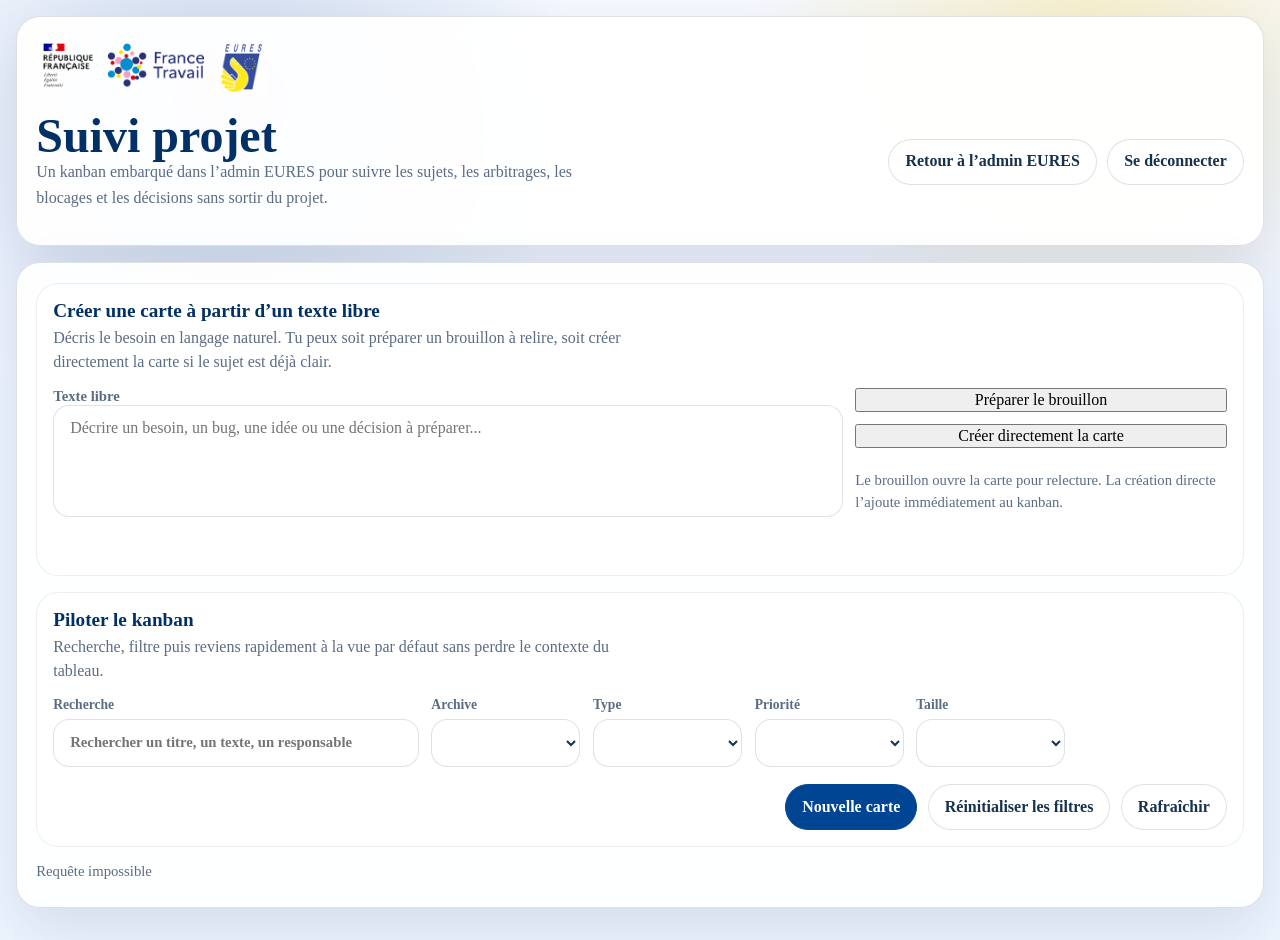
==== forms/eures-beta/admin-suivi.html @ cad90c51 "Simplify EURES tracking form fields" ====
<!doctype html>
<html lang="fr">
<head>
  <meta charset="utf-8">
  <meta name="viewport" content="width=device-width, initial-scale=1">
  <title>EURES beta - Suivi projet</title>
  <link rel="stylesheet" href="/forms/eures-beta/site.css">
  <style>
    .admin-shell {
      width: min(1380px, calc(100% - 2rem));
      margin: 0 auto;
      padding: 1rem 0 2rem;
    }

    .admin-card {
      border: 1px solid var(--line);
      background: var(--panel);
      backdrop-filter: blur(12px);
      box-shadow: var(--shadow);
      border-radius: 24px;
      padding: 1.2rem;
    }

    .page-head {
      display: grid;
      gap: 1rem;
      margin-bottom: 1rem;
    }

    .page-head-top {
      display: flex;
      flex-wrap: wrap;
      justify-content: space-between;
      gap: 1rem;
      align-items: center;
    }

    .page-head h1 {
      margin: 0;
      font-size: clamp(2rem, 4vw, 3rem);
      line-height: 0.95;
      color: var(--accent-strong);
    }

    .page-head p {
      margin: 0;
      max-width: 72ch;
      color: var(--muted);
      line-height: 1.6;
    }

    .admin-branding {
      display: block;
      width: clamp(160px, 18vw, 260px);
      height: auto;
    }

    .head-actions,
    .lang-switch,
    .toolbar-actions,
    .drawer-actions,
    .comment-form,
    .board-column-head {
      display: flex;
      flex-wrap: wrap;
      gap: 0.65rem;
      align-items: center;
    }

    .head-actions a,
    .lang-switch button,
    .toolbar button,
    .drawer-actions button,
    .comment-form button,
    .ai-actions button {
      min-height: 46px;
      border-radius: 999px;
      border: 1px solid var(--line);
      background: rgba(255, 255, 255, 0.86);
      color: var(--text);
      padding: 0.75rem 1rem;
      font: inherit;
      font-weight: 700;
      cursor: pointer;
      text-decoration: none;
      transition: transform 120ms ease, background 120ms ease, border-color 120ms ease;
    }

    .lang-switch button.is-active,
    .toolbar button.primary,
    .drawer-actions button.primary,
    .comment-form button.primary,
    .ai-actions button.primary {
      background: var(--accent);
      border-color: var(--accent);
      color: #fff;
    }

    .head-actions a:hover,
    .lang-switch button:hover,
    .toolbar button:hover,
    .drawer-actions button:hover,
    .comment-form button:hover,
    .ai-actions button:hover {
      transform: translateY(-1px);
    }

    .workspace-top {
      display: grid;
      gap: 1rem;
      margin-bottom: 1rem;
    }

    .composer-panel,
    .filters-panel {
      border: 1px solid rgba(0, 48, 102, 0.08);
      border-radius: 22px;
      background: rgba(255, 255, 255, 0.72);
      padding: 1rem;
    }

    .section-head {
      display: grid;
      gap: 0.25rem;
      margin-bottom: 0.9rem;
    }

    .section-head h2 {
      margin: 0;
      color: var(--accent-strong);
      font-size: 1.2rem;
    }

    .section-head p {
      margin: 0;
      color: var(--muted);
      line-height: 1.5;
      max-width: 72ch;
    }

    .toolbar {
      display: grid;
      gap: 0.9rem;
      align-items: start;
    }

    .toolbar-grid {
      display: grid;
      grid-template-columns: minmax(260px, 1.35fr) repeat(5, minmax(130px, 0.55fr));
      gap: 0.8rem;
      align-items: start;
    }

    .toolbar input,
    .toolbar select,
    .filter-field span,
    .composer textarea,
    .drawer form input,
    .drawer form select,
    .drawer form textarea,
    .comment-form textarea {
      width: 100%;
      min-height: 48px;
      border-radius: 16px;
      border: 1px solid var(--line);
      background: rgba(255, 255, 255, 0.92);
      color: var(--text);
      padding: 0.8rem 1rem;
      font: inherit;
    }

    .composer {
      display: grid;
      grid-template-columns: minmax(0, 1.7fr) minmax(280px, 0.8fr);
      gap: 0.8rem;
      align-items: start;
    }

    .composer textarea {
      min-height: 112px;
      overflow: hidden;
      resize: none;
    }

    .composer-actions {
      display: grid;
      gap: 0.75rem;
      align-content: start;
    }

    .composer-help {
      color: var(--muted);
      font-size: 0.92rem;
      line-height: 1.5;
      margin-top: 0.55rem;
    }

    .filter-field {
      display: grid;
      gap: 0.35rem;
    }

    .filter-field span {
      min-height: auto;
      padding: 0;
      border: 0;
      background: transparent;
      color: var(--muted);
      font-size: 0.85rem;
      font-weight: 700;
    }

    .toolbar-actions {
      justify-content: flex-end;
      align-self: end;
      padding-top: 0.15rem;
    }

    .toolbar-actions button {
      white-space: nowrap;
    }

    .filter-field.search-field {
      min-width: 0;
    }

    .status-line {
      min-height: 1.2rem;
      color: var(--muted);
      font-size: 0.92rem;
    }

    .board {
      display: grid;
      grid-template-columns: repeat(5, minmax(250px, 1fr));
      gap: 1rem;
      overflow-x: auto;
      padding-bottom: 0.4rem;
    }

    .board-column {
      min-width: 250px;
      border: 1px solid var(--line);
      border-radius: 24px;
      background: rgba(255, 255, 255, 0.78);
      padding: 0.9rem;
      display: grid;
      gap: 0.8rem;
      align-content: start;
      min-height: 420px;
    }

    .board-column.is-drop-target {
      border-color: rgba(0, 68, 148, 0.4);
      background: rgba(220, 233, 255, 0.78);
    }

    .board-column-title {
      margin: 0;
      font-size: 1rem;
      color: var(--accent-strong);
    }

    .board-column-count {
      min-width: 36px;
      border-radius: 999px;
      padding: 0.25rem 0.55rem;
      background: rgba(0, 48, 102, 0.08);
      color: var(--accent-strong);
      font-size: 0.84rem;
      font-weight: 700;
      text-align: center;
    }

    .board-cards {
      display: grid;
      gap: 0.8rem;
    }

    .card-item {
      border: 1px solid var(--line);
      border-radius: 22px;
      background: rgba(255, 255, 255, 0.96);
      padding: 0.85rem;
      box-shadow: 0 14px 28px rgba(23, 50, 77, 0.08);
      cursor: pointer;
      display: grid;
      gap: 0.55rem;
    }

    .card-item[draggable="true"] {
      cursor: grab;
    }

    .card-item.is-dragging {
      opacity: 0.5;
    }

    .card-item h3 {
      margin: 0;
      font-size: 0.98rem;
      line-height: 1.18;
      color: var(--accent-strong);
      display: -webkit-box;
      -webkit-line-clamp: 3;
      -webkit-box-orient: vertical;
      overflow: hidden;
    }

    .card-meta {
      margin: 0;
      color: var(--muted);
      font-size: 0.8rem;
      line-height: 1.35;
    }

    .card-tags,
    .detail-tags,
    .comment-meta,
    .ai-actions {
      display: flex;
      flex-wrap: wrap;
      gap: 0.45rem;
      align-items: center;
    }

    .pill {
      display: inline-flex;
      align-items: center;
      gap: 0.35rem;
      border-radius: 999px;
      padding: 0.26rem 0.58rem;
      border: 1px solid var(--line);
      background: rgba(255, 255, 255, 0.86);
      font-size: 0.72rem;
      font-weight: 700;
      line-height: 1.1;
    }

    .pill.archived {
      background: rgba(0, 48, 102, 0.08);
      color: var(--accent-strong);
    }

    .drawer-shell {
      position: fixed;
      inset: 0;
      background: rgba(10, 28, 45, 0.36);
      display: none;
      align-items: stretch;
      justify-content: flex-end;
      z-index: 20;
    }

    .drawer-shell.is-open {
      display: flex;
    }

    .drawer {
      width: min(720px, 100%);
      background: #f9fbff;
      height: 100%;
      overflow-y: auto;
      box-shadow: -24px 0 60px rgba(20, 37, 62, 0.2);
      padding: 1rem;
      display: grid;
      gap: 1rem;
    }

    .drawer-top {
      display: flex;
      justify-content: space-between;
      align-items: center;
      gap: 1rem;
    }

    .drawer-top h2 {
      margin: 0;
      font-size: 1.4rem;
      color: var(--accent-strong);
    }

    .drawer section {
      border: 1px solid var(--line);
      border-radius: 22px;
      background: rgba(255, 255, 255, 0.95);
      padding: 1rem;
      display: grid;
      gap: 0.8rem;
    }

    .form-grid {
      display: grid;
      grid-template-columns: repeat(2, minmax(0, 1fr));
      gap: 0.8rem;
    }

    .form-grid .full {
      grid-column: 1 / -1;
    }

    label {
      display: grid;
      gap: 0.45rem;
      color: var(--muted);
      font-size: 0.92rem;
      font-weight: 700;
    }

    textarea {
      resize: none;
      min-height: 56px;
      overflow: hidden;
    }

    .detail-list,
    .history-list,
    .comment-list {
      display: grid;
      gap: 0.7rem;
    }

    .detail-row {
      display: grid;
      grid-template-columns: 150px minmax(0, 1fr);
      gap: 0.8rem;
      align-items: start;
    }

    .detail-row dt {
      color: var(--muted);
      font-size: 0.88rem;
    }

    .detail-row dd {
      margin: 0;
      line-height: 1.5;
    }

    .comment-item,
    .history-item {
      border: 1px solid rgba(23, 50, 77, 0.08);
      border-radius: 18px;
      background: rgba(246, 250, 255, 0.84);
      padding: 0.85rem;
    }

    .comment-item p,
    .history-item p {
      margin: 0.25rem 0 0;
      line-height: 1.6;
    }

    #card-liens,
    #comment-body {
      min-height: 48px;
    }

    .comment-meta,
    .history-item small {
      color: var(--muted);
      font-size: 0.85rem;
    }

    .empty-state {
      border: 1px dashed var(--line);
      border-radius: 18px;
      padding: 1.2rem;
      text-align: center;
      color: var(--muted);
      background: rgba(255, 255, 255, 0.7);
    }

    .image-upload-stack {
      display: grid;
      gap: 0.7rem;
    }

    .image-upload-meta {
      color: var(--muted);
      font-size: 0.86rem;
      line-height: 1.45;
    }

    .image-gallery {
      display: grid;
      grid-template-columns: repeat(auto-fit, minmax(150px, 1fr));
      gap: 0.75rem;
    }

    .image-card {
      border: 1px solid var(--line);
      border-radius: 18px;
      background: rgba(255, 255, 255, 0.92);
      padding: 0.7rem;
      display: grid;
      gap: 0.55rem;
    }

    .image-card img {
      width: 100%;
      aspect-ratio: 4 / 3;
      object-fit: cover;
      border-radius: 12px;
      border: 1px solid rgba(23, 50, 77, 0.08);
      background: rgba(228, 236, 245, 0.7);
    }

    .image-card-meta {
      display: grid;
      gap: 0.18rem;
      color: var(--muted);
      font-size: 0.8rem;
    }

    .image-card strong,
    .image-card span {
      overflow-wrap: anywhere;
    }

    .image-card-actions {
      display: flex;
      justify-content: space-between;
      gap: 0.5rem;
      flex-wrap: wrap;
      align-items: center;
    }

    .image-card-actions button,
    .image-card-actions a {
      min-height: auto;
      border-radius: 999px;
      border: 1px solid var(--line);
      background: rgba(255, 255, 255, 0.86);
      color: var(--text);
      padding: 0.45rem 0.8rem;
      font: inherit;
      font-size: 0.82rem;
      font-weight: 700;
      text-decoration: none;
      cursor: pointer;
    }

    @media (max-width: 1080px) {
      .toolbar-grid {
        grid-template-columns: repeat(2, minmax(0, 1fr));
      }

      .composer {
        grid-template-columns: 1fr;
      }
    }

    @media (max-width: 820px) {
      .form-grid,
      .detail-row {
        grid-template-columns: 1fr;
      }

      .toolbar-grid {
        grid-template-columns: 1fr;
      }

      .toolbar-actions {
        justify-content: stretch;
      }

      .head-actions {
        width: 100%;
      }
    }
  </style>
</head>
<body data-form-id="eures-beta">
  <div class="admin-shell">
    <section class="admin-card page-head">
      <img class="admin-branding" src="/assets/eures-email-header.png" alt="République Française, France Travail et EURES">
      <div class="page-head-top">
        <div>
          <h1 id="page-title">Suivi projet</h1>
          <p id="page-lede">Un kanban embarqué dans l’admin EURES pour suivre les sujets, les arbitrages, les blocages et les décisions sans sortir du projet.</p>
        </div>
        <div class="head-actions">
          <a id="back-admin-link" href="/admin/eures-beta/">Retour à l’admin EURES</a>
          <a id="logout-link" href="/admin/eures-beta/logout">Se déconnecter</a>
        </div>
      </div>
      <div class="lang-switch" id="lang-switch"></div>
    </section>

    <section class="admin-card">
      <div class="workspace-top">
        <section class="composer-panel">
          <div class="section-head">
            <h2 id="quick-note-title">Créer une carte à partir d’un texte libre</h2>
            <p id="quick-note-help">Décris le besoin en langage naturel. Tu peux soit préparer un brouillon à relire, soit créer directement la carte si le sujet est déjà clair.</p>
          </div>
          <div class="composer">
            <div>
              <label for="quick-note" id="quick-note-label">Texte libre</label>
              <textarea id="quick-note" placeholder="Décrire un besoin, un bug, une idée ou une décision à préparer..."></textarea>
            </div>
            <div class="composer-actions">
              <button class="primary" id="quick-draft-btn" type="button">Préparer le brouillon</button>
              <button id="quick-create-btn" type="button">Créer directement la carte</button>
              <p class="composer-help" id="quick-note-subhelp">Le brouillon ouvre la carte pour relecture. La création directe l’ajoute immédiatement au kanban.</p>
              <div class="status-line" id="quick-status"></div>
            </div>
          </div>
        </section>

        <section class="filters-panel">
          <div class="section-head">
            <h2 id="filters-title">Piloter le kanban</h2>
            <p id="filters-help">Recherche, filtre puis reviens rapidement à la vue par défaut sans perdre le contexte du tableau.</p>
          </div>
          <div class="toolbar">
            <div class="toolbar-grid">
            <label class="filter-field search-field" for="filter-search">
              <span id="filter-search-label">Recherche</span>
              <input id="filter-search" type="search" placeholder="Rechercher un titre, un texte, un responsable">
            </label>
            <label class="filter-field" for="filter-archive">
              <span id="filter-archive-label">Archive</span>
              <select id="filter-archive"></select>
            </label>
            <label class="filter-field" for="filter-type">
              <span id="filter-type-label">Type</span>
              <select id="filter-type"></select>
            </label>
            <label class="filter-field" for="filter-priority">
              <span id="filter-priority-label">Priorité</span>
              <select id="filter-priority"></select>
            </label>
            <label class="filter-field" for="filter-size">
              <span id="filter-size-label">Taille</span>
              <select id="filter-size"></select>
            </label>
            </div>
            <div class="toolbar-actions">
              <button class="primary" id="new-card-btn" type="button">Nouvelle carte</button>
              <button id="reset-filters-btn" type="button">Réinitialiser les filtres</button>
              <button id="reload-btn" type="button">Rafraîchir</button>
            </div>
          </div>
        </section>
      </div>

      <div class="status-line" id="board-status">Chargement...</div>
      <section class="board" id="board"></section>
    </section>
  </div>

  <div class="drawer-shell" id="drawer-shell" aria-hidden="true">
    <aside class="drawer">
      <div class="drawer-top">
        <h2 id="drawer-title">Carte projet</h2>
        <button id="close-drawer-btn" type="button">Fermer</button>
      </div>

      <section>
        <div class="drawer-actions">
          <button class="primary" id="save-card-btn" type="button">Enregistrer</button>
          <button id="archive-card-btn" type="button">Archiver la carte</button>
          <button id="delete-card-btn" type="button">Supprimer</button>
        </div>
        <div class="status-line" id="drawer-status"></div>
      </section>

      <section>
        <form id="card-form">
          <div class="form-grid">
            <label class="full" id="label-card-titre">Sujet
              <input id="card-titre" name="titre" required>
            </label>
            <label id="label-card-priorite">Priorité
              <select id="card-priorite" name="priorite"></select>
            </label>
            <label id="label-card-langue">Langue source
              <select id="card-langue" name="langue_source"></select>
            </label>
            <label id="label-card-type">Type
              <select id="card-type" name="type"></select>
            </label>
            <label id="label-card-statut">Statut
              <select id="card-statut" name="statut"></select>
            </label>
            <label id="label-card-taille">Taille de dev
              <select id="card-taille" name="taille_dev"></select>
            </label>
            <label id="label-card-responsable">Responsable
              <input id="card-responsable" name="responsable">
            </label>
            <label id="label-card-source">Source
              <input id="card-source" name="source">
            </label>
            <label class="full" id="label-card-description">Problème ou besoin
              <textarea id="card-description" name="description"></textarea>
            </label>
            <label class="full" id="label-card-observe">Situation actuelle
              <textarea id="card-observe" name="observe"></textarea>
            </label>
            <label class="full" id="label-card-attendu">Idée de solution
              <textarea id="card-attendu" name="attendu"></textarea>
            </label>
            <label class="full" id="label-card-contexte">Contexte utile
              <textarea id="card-contexte" name="contexte"></textarea>
            </label>
            <label class="full" id="label-card-liens">Liens
              <textarea id="card-liens" name="liens" placeholder="Un lien par ligne"></textarea>
            </label>
            <label class="full" id="label-card-images">Images jointes
              <div class="image-upload-stack">
                <input id="card-images-input" name="images" type="file" accept="image/*" multiple>
                <div class="image-upload-meta" id="card-images-help">Ajoute une capture d’écran ou une image utile à la carte. Les images sont compressées avant enregistrement.</div>
                <div class="image-gallery" id="card-images-gallery"></div>
              </div>
            </label>
          </div>
        </form>
      </section>

      <section>
        <div class="ai-actions">
          <button class="primary" id="translate-en-btn" type="button">Traduire EN</button>
          <button id="translate-de-btn" type="button">Traduire DE</button>
        </div>
        <div class="status-line" id="translation-status"></div>
      </section>

      <section>
        <h3 id="detail-heading">Détail</h3>
        <dl class="detail-list" id="detail-list"></dl>
      </section>

      <section>
        <h3 id="comments-heading">Commentaires</h3>
        <div class="comment-form">
          <textarea id="comment-body" placeholder="Ajouter un commentaire interne..."></textarea>
          <button class="primary" id="comment-save-btn" type="button">Ajouter</button>
        </div>
        <div class="comment-list" id="comment-list"></div>
      </section>

      <section>
        <h3 id="history-heading">Historique</h3>
        <div class="history-list" id="history-list"></div>
      </section>
    </aside>
  </div>

  <script>
    const FORM_ID = document.body.dataset.formId || "eures-beta";
    const state = {
      metadata: null,
      cards: [],
      lang: localStorage.getItem("eures-tracking-lang") || "fr",
      currentCard: null,
      draggingRecordId: null,
    };

    const uiText = {
      fr: {
        pageTitle: "Suivi projet",
        lede: "Un kanban embarqué dans l’admin EURES pour suivre les sujets, les arbitrages, les blocages et les décisions sans sortir du projet.",
        quickLabel: "Créer une carte à partir d’un texte libre",
        quickFieldLabel: "Texte libre",
        quickHelp: "Décris le besoin en langage naturel. Tu peux soit préparer un brouillon à relire, soit créer directement la carte si le sujet est déjà clair.",
        quickSubhelp: "Le brouillon ouvre la carte pour relecture. La création directe l’ajoute immédiatement au kanban.",
        browserTitle: "EURES beta - Suivi projet",
        backAdmin: "Retour à l’admin EURES",
        logout: "Se déconnecter",
        quickPlaceholder: "Décrire un besoin, un bug, une idée ou une décision à préparer...",
        quickDraft: "Préparer le brouillon",
        quickCreate: "Créer directement la carte",
        searchPlaceholder: "Rechercher un titre, un texte, un responsable",
        newCard: "Nouvelle carte",
        reload: "Rafraîchir",
        resetFilters: "Réinitialiser les filtres",
        filtersTitle: "Piloter le kanban",
        filtersHelp: "Recherche, filtre puis reviens rapidement à la vue par défaut sans perdre le contexte du tableau.",
        filterSearch: "Recherche",
        filterArchive: "Archive",
        filterType: "Type",
        filterPriority: "Priorité",
        filterSize: "Taille",
        drawerTitle: "Carte projet",
        close: "Fermer",
        save: "Enregistrer",
        archive: "Archiver la carte",
        restore: "Restaurer la carte",
        delete: "Supprimer",
        fieldTitle: "Sujet",
        fieldLanguage: "Langue source",
        fieldType: "Type",
        fieldStatus: "Statut",
        fieldPriority: "Priorité",
        fieldSize: "Taille de dev",
        fieldOwner: "Responsable",
        fieldSource: "Source",
        fieldDescription: "Problème ou besoin",
        fieldExpected: "Idée de solution",
        fieldObserved: "Situation actuelle",
        fieldContext: "Contexte utile",
        fieldLinks: "Liens",
        fieldLinksPlaceholder: "Un lien par ligne",
        fieldImages: "Images jointes",
        fieldImagesHelp: "Ajoute une capture d’écran ou une image utile à la carte. Les images sont compressées avant enregistrement.",
        imageEmpty: "Aucune image jointe.",
        imageRemove: "Retirer",
        imageOpen: "Ouvrir",
        imageProcessing: "Préparation de l’image...",
        imageCount: (count) => `${count} image(s) jointe(s).`,
        translateEn: "Traduire en EN",
        translateDe: "Traduire en DE",
        detailHeading: "Détail",
        commentsHeading: "Commentaires",
        commentPlaceholder: "Ajouter un commentaire interne...",
        commentAdd: "Ajouter",
        historyHeading: "Historique",
        boardLoaded: (count) => `${count} carte(s) chargée(s).`,
        noCards: "Aucune carte dans cette colonne.",
        commentsEmpty: "Aucun commentaire pour l’instant.",
        historyEmpty: "Aucun historique pour l’instant.",
        all: "Tous",
        activeOnly: "Actives",
        archivedOnly: "Archivées",
        untitled: "Sans titre",
        noOwner: "Responsable non défini",
        archivedBadge: "Archivée",
        detailId: "ID",
        detailStatus: "Statut",
        detailPriority: "Priorité",
        detailSize: "Taille",
        detailType: "Type",
        detailArchiveState: "Archivage",
        detailArchivedAt: "Archivée le",
        detailArchivedBy: "Archivée par",
        detailCreated: "Créée",
        detailUpdated: "Mise à jour",
        statusLoading: "Chargement du suivi projet...",
        statusSaved: "Carte enregistrée.",
        statusCommentNeedsSave: "Enregistre d’abord la carte avant d’ajouter un commentaire.",
        statusCommentAdded: "Commentaire ajouté.",
        statusArchiveNeedsSave: "Enregistre d’abord la carte avant de l’archiver.",
        statusArchiveConfirm: "Archiver cette carte et la sortir du flux actif ?",
        statusRestoreConfirm: "Restaurer cette carte dans le flux actif ?",
        statusArchived: "Carte archivée.",
        statusRestored: "Carte restaurée.",
        statusDeleteConfirm: "Supprimer définitivement cette carte ?",
        statusNeedFreeText: "Ajoute d’abord un texte libre.",
        statusCreating: "Création en cours...",
        statusStructuring: "Structuration en cours...",
        statusCreated: "Carte créée.",
        statusDraftReady: "Brouillon prêt.",
        statusTranslating: "Traduction en cours...",
        statusTranslationApplied: "Traduction appliquée au formulaire courant.",
        statusLoadError: "Chargement impossible",
        statusRequestError: "Requête impossible",
        fallbackHistoryEvent: "Mise à jour",
        fallbackActor: "admin",
      },
      en: {
        pageTitle: "Project tracking",
        lede: "A native kanban inside the EURES admin to track topics, decisions, blockers and delivery work without leaving the project.",
        quickLabel: "Create a card from free text",
        quickFieldLabel: "Free text",
        quickHelp: "Describe the need in plain language. You can either prepare a draft to review or create the card directly if the topic is already clear.",
        quickSubhelp: "Draft mode opens the card for review. Direct creation adds it immediately to the kanban.",
        browserTitle: "EURES beta - Project tracking",
        backAdmin: "Back to EURES admin",
        logout: "Log out",
        quickPlaceholder: "Describe a need, a bug, an idea or a decision to prepare...",
        quickDraft: "Prepare draft",
        quickCreate: "Create card directly",
        searchPlaceholder: "Search a title, a text or an owner",
        newCard: "New card",
        reload: "Refresh",
        resetFilters: "Reset filters",
        filtersTitle: "Control the kanban",
        filtersHelp: "Search, filter, then return quickly to the default view without losing the board context.",
        filterSearch: "Search",
        filterArchive: "Archive",
        filterType: "Type",
        filterPriority: "Priority",
        filterSize: "Size",
        drawerTitle: "Project card",
        close: "Close",
        save: "Save",
        archive: "Archive card",
        restore: "Restore card",
        delete: "Delete",
        fieldTitle: "Topic",
        fieldLanguage: "Source language",
        fieldType: "Type",
        fieldStatus: "Status",
        fieldPriority: "Priority",
        fieldSize: "Dev size",
        fieldOwner: "Owner",
        fieldSource: "Source",
        fieldDescription: "Problem or need",
        fieldExpected: "Solution idea",
        fieldObserved: "Current situation",
        fieldContext: "Useful context",
        fieldLinks: "Links",
        fieldLinksPlaceholder: "One link per line",
        fieldImages: "Attached images",
        fieldImagesHelp: "Add a screenshot or any useful image to the card. Images are compressed before saving.",
        imageEmpty: "No attached images.",
        imageRemove: "Remove",
        imageOpen: "Open",
        imageProcessing: "Preparing image...",
        imageCount: (count) => `${count} attached image(s).`,
        translateEn: "Translate to EN",
        translateDe: "Translate to DE",
        detailHeading: "Details",
        commentsHeading: "Comments",
        commentPlaceholder: "Add an internal comment...",
        commentAdd: "Add",
        historyHeading: "History",
        boardLoaded: (count) => `${count} card(s) loaded.`,
        noCards: "No cards in this column.",
        commentsEmpty: "No comments yet.",
        historyEmpty: "No history yet.",
        all: "All",
        activeOnly: "Active",
        archivedOnly: "Archived",
        untitled: "Untitled",
        noOwner: "No owner",
        archivedBadge: "Archived",
        detailId: "ID",
        detailStatus: "Status",
        detailPriority: "Priority",
        detailSize: "Size",
        detailType: "Type",
        detailArchiveState: "Archive state",
        detailArchivedAt: "Archived at",
        detailArchivedBy: "Archived by",
        detailCreated: "Created",
        detailUpdated: "Updated",
        statusLoading: "Loading project tracking...",
        statusSaved: "Card saved.",
        statusCommentNeedsSave: "Save the card before adding a comment.",
        statusCommentAdded: "Comment added.",
        statusArchiveNeedsSave: "Save the card before archiving it.",
        statusArchiveConfirm: "Archive this card and remove it from the active flow?",
        statusRestoreConfirm: "Restore this card to the active flow?",
        statusArchived: "Card archived.",
        statusRestored: "Card restored.",
        statusDeleteConfirm: "Delete this card permanently?",
        statusNeedFreeText: "Add some free text first.",
        statusCreating: "Creating card...",
        statusStructuring: "Structuring draft...",
        statusCreated: "Card created.",
        statusDraftReady: "Draft ready.",
        statusTranslating: "Translating...",
        statusTranslationApplied: "Translation applied to the current form.",
        statusLoadError: "Unable to load",
        statusRequestError: "Request failed",
        fallbackHistoryEvent: "Update",
        fallbackActor: "admin",
      },
      de: {
        pageTitle: "Projektverfolgung",
        lede: "Ein natives Kanban im EURES-Admin, um Themen, Entscheidungen, Blocker und Umsetzungen direkt im Projekt zu verfolgen.",
        quickLabel: "Karte aus Freitext erstellen",
        quickFieldLabel: "Freitext",
        quickHelp: "Beschreiben Sie den Bedarf in klarer Sprache. Sie konnen entweder einen Entwurf zur Prufung vorbereiten oder die Karte direkt erstellen, wenn das Thema bereits klar ist.",
        quickSubhelp: "Der Entwurf offnet die Karte zur Durchsicht. Die direkte Erstellung fugt sie sofort dem Kanban hinzu.",
        browserTitle: "EURES beta - Projektverfolgung",
        backAdmin: "Zuruck zum EURES-Admin",
        logout: "Abmelden",
        quickPlaceholder: "Beschreiben Sie einen Bedarf, einen Fehler, eine Idee oder eine Entscheidung, die vorbereitet werden soll...",
        quickDraft: "Entwurf vorbereiten",
        quickCreate: "Karte direkt erstellen",
        searchPlaceholder: "Titel, Text oder verantwortliche Person suchen",
        newCard: "Neue Karte",
        reload: "Aktualisieren",
        resetFilters: "Filter zurucksetzen",
        filtersTitle: "Kanban steuern",
        filtersHelp: "Suchen, filtern und schnell zur Standardansicht zuruckkehren, ohne den Kontext des Boards zu verlieren.",
        filterSearch: "Suche",
        filterArchive: "Archiv",
        filterType: "Typ",
        filterPriority: "Prioritat",
        filterSize: "Umfang",
        drawerTitle: "Projektkarte",
        close: "Schliessen",
        save: "Speichern",
        archive: "Karte archivieren",
        restore: "Karte wiederherstellen",
        delete: "Loschen",
        fieldTitle: "Thema",
        fieldLanguage: "Ausgangssprache",
        fieldType: "Typ",
        fieldStatus: "Status",
        fieldPriority: "Prioritat",
        fieldSize: "Entwicklungsumfang",
        fieldOwner: "Verantwortlich",
        fieldSource: "Quelle",
        fieldDescription: "Problem oder Bedarf",
        fieldExpected: "Losungsidee",
        fieldObserved: "Aktuelle Situation",
        fieldContext: "Nutzlicher Kontext",
        fieldLinks: "Links",
        fieldLinksPlaceholder: "Ein Link pro Zeile",
        fieldImages: "Bilder",
        fieldImagesHelp: "Fugen Sie einen Screenshot oder ein anderes nutzliches Bild zur Karte hinzu. Die Bilder werden vor dem Speichern komprimiert.",
        imageEmpty: "Keine Bilder angehangt.",
        imageRemove: "Entfernen",
        imageOpen: "Offnen",
        imageProcessing: "Bild wird vorbereitet...",
        imageCount: (count) => `${count} Bild(er) angehangt.`,
        translateEn: "Nach EN ubersetzen",
        translateDe: "Nach DE ubersetzen",
        detailHeading: "Details",
        commentsHeading: "Kommentare",
        commentPlaceholder: "Internen Kommentar hinzufugen...",
        commentAdd: "Hinzufugen",
        historyHeading: "Verlauf",
        boardLoaded: (count) => `${count} Karte(n) geladen.`,
        noCards: "Keine Karten in dieser Spalte.",
        commentsEmpty: "Noch keine Kommentare.",
        historyEmpty: "Noch kein Verlauf.",
        all: "Alle",
        activeOnly: "Aktive",
        archivedOnly: "Archivierte",
        untitled: "Ohne Titel",
        noOwner: "Keine verantwortliche Person",
        archivedBadge: "Archiviert",
        detailId: "ID",
        detailStatus: "Status",
        detailPriority: "Prioritat",
        detailSize: "Umfang",
        detailType: "Typ",
        detailArchiveState: "Archivstatus",
        detailArchivedAt: "Archiviert am",
        detailArchivedBy: "Archiviert von",
        detailCreated: "Erstellt",
        detailUpdated: "Aktualisiert",
        statusLoading: "Projektverfolgung wird geladen...",
        statusSaved: "Karte gespeichert.",
        statusCommentNeedsSave: "Speichern Sie die Karte zuerst, bevor Sie einen Kommentar hinzufugen.",
        statusCommentAdded: "Kommentar hinzugefugt.",
        statusArchiveNeedsSave: "Speichern Sie die Karte zuerst, bevor Sie sie archivieren.",
        statusArchiveConfirm: "Diese Karte archivieren und aus dem aktiven Ablauf nehmen?",
        statusRestoreConfirm: "Diese Karte wieder in den aktiven Ablauf aufnehmen?",
        statusArchived: "Karte archiviert.",
        statusRestored: "Karte wiederhergestellt.",
        statusDeleteConfirm: "Diese Karte endgultig loschen?",
        statusNeedFreeText: "Fugen Sie zuerst einen Freitext hinzu.",
        statusCreating: "Karte wird erstellt...",
        statusStructuring: "Entwurf wird strukturiert...",
        statusCreated: "Karte erstellt.",
        statusDraftReady: "Entwurf bereit.",
        statusTranslating: "Ubersetzung lauft...",
        statusTranslationApplied: "Ubersetzung auf das aktuelle Formular angewendet.",
        statusLoadError: "Laden nicht moglich",
        statusRequestError: "Anfrage fehlgeschlagen",
        fallbackHistoryEvent: "Aktualisierung",
        fallbackActor: "admin",
      }
    };

    const esc = (value) => String(value ?? "").replace(/[&<>"]/g, (char) => ({
      "&": "&amp;",
      "<": "&lt;",
      ">": "&gt;",
      "\"": "&quot;"
    }[char]));

    function apiUrl(path) {
      return `/api/forms/${FORM_ID}${path}`;
    }

    function t(key) {
      const copy = uiText[state.lang] || uiText.fr;
      return copy[key] ?? uiText.fr[key] ?? key;
    }

    function currentLabels() {
      return state.metadata?.labels?.[state.lang] || state.metadata?.labels?.fr || {};
    }

    function setStatus(id, text) {
      document.getElementById(id).textContent = text || "";
    }

    function autoResizeTextarea(textarea) {
      if (!textarea) return;
      textarea.style.height = "auto";
      textarea.style.height = `${Math.max(textarea.scrollHeight, 56)}px`;
    }

    function bindAutoResize(scope = document) {
      for (const textarea of scope.querySelectorAll("textarea")) {
        autoResizeTextarea(textarea);
        if (!textarea.dataset.autoResizeBound) {
          textarea.addEventListener("input", () => autoResizeTextarea(textarea));
          textarea.dataset.autoResizeBound = "true";
        }
      }
    }

    function normalizeText(value) {
      return String(value || "").toLowerCase().normalize("NFD").replace(/[\u0300-\u036f]/g, "");
    }

    function formatBytes(value) {
      const size = Number(value || 0);
      if (!size) return "";
      if (size < 1024) return `${size} B`;
      if (size < 1024 * 1024) return `${(size / 1024).toFixed(1)} KB`;
      return `${(size / (1024 * 1024)).toFixed(1)} MB`;
    }

    function defaultCard() {
      return {
        titre: "",
        langue_source: "fr",
        type: "evolution",
        description: "",
        attendu: "",
        observe: "",
        contexte: "",
        statut: "a_qualifier",
        priorite: "moyenne",
        taille_dev: "chat",
        responsable: "",
        source: "admin_ui",
        archived: false,
        archived_at: "",
        archived_by: "",
        images: [],
        liens: [],
        commentaires: [],
        historique: []
      };
    }

    async function fetchJson(url, options = {}) {
      const response = await fetch(url, { credentials: "same-origin", ...options });
      const payload = await response.json().catch(() => ({}));
      if (!response.ok) {
        throw new Error(payload.error || t("statusRequestError"));
      }
      return payload;
    }

    function populateSelect(selectId, values, labelMap, includeAll = false) {
      const select = document.getElementById(selectId);
      const options = [];
      if (includeAll) options.push(`<option value="">${esc(t("all"))}</option>`);
      for (const value of values) {
        options.push(`<option value="${esc(value)}">${esc(labelMap?.[value] || value)}</option>`);
      }
      select.innerHTML = options.join("");
    }

    function renderLanguageSwitch() {
      const wrapper = document.getElementById("lang-switch");
      wrapper.innerHTML = ["fr", "en", "de"].map((lang) => `
        <button type="button" class="${lang === state.lang ? "is-active" : ""}" data-lang="${lang}">${lang.toUpperCase()}</button>
      `).join("");
      wrapper.querySelectorAll("[data-lang]").forEach((button) => {
        button.addEventListener("click", () => {
          state.lang = button.dataset.lang;
          localStorage.setItem("eures-tracking-lang", state.lang);
          renderStaticText();
          renderBoard();
          renderDrawer();
          renderFilters();
          renderLanguageSwitch();
        });
      });
    }

    function renderStaticText() {
      document.documentElement.lang = state.lang;
      document.title = t("browserTitle");
      document.getElementById("page-title").textContent = t("pageTitle");
      document.getElementById("page-lede").textContent = t("lede");
      document.getElementById("back-admin-link").textContent = t("backAdmin");
      document.getElementById("logout-link").textContent = t("logout");
      document.getElementById("quick-note-title").textContent = t("quickLabel");
      document.getElementById("quick-note-help").textContent = t("quickHelp");
      document.getElementById("quick-note-label").textContent = t("quickFieldLabel");
      document.getElementById("quick-note").placeholder = t("quickPlaceholder");
      document.getElementById("quick-note-subhelp").textContent = t("quickSubhelp");
      document.getElementById("quick-draft-btn").textContent = t("quickDraft");
      document.getElementById("quick-create-btn").textContent = t("quickCreate");
      document.getElementById("filters-title").textContent = t("filtersTitle");
      document.getElementById("filters-help").textContent = t("filtersHelp");
      document.getElementById("filter-search-label").textContent = t("filterSearch");
      document.getElementById("filter-archive-label").textContent = t("filterArchive");
      document.getElementById("filter-type-label").textContent = t("filterType");
      document.getElementById("filter-priority-label").textContent = t("filterPriority");
      document.getElementById("filter-size-label").textContent = t("filterSize");
      document.getElementById("filter-search").placeholder = t("searchPlaceholder");
      document.getElementById("new-card-btn").textContent = t("newCard");
      document.getElementById("reset-filters-btn").textContent = t("resetFilters");
      document.getElementById("reload-btn").textContent = t("reload");
      document.getElementById("close-drawer-btn").textContent = t("close");
      document.getElementById("save-card-btn").textContent = t("save");
      document.getElementById("archive-card-btn").textContent = state.currentCard?.archived ? t("restore") : t("archive");
      document.getElementById("delete-card-btn").textContent = t("delete");
      document.getElementById("label-card-titre").childNodes[0].textContent = t("fieldTitle");
      document.getElementById("label-card-langue").childNodes[0].textContent = t("fieldLanguage");
      document.getElementById("label-card-type").childNodes[0].textContent = t("fieldType");
      document.getElementById("label-card-statut").childNodes[0].textContent = t("fieldStatus");
      document.getElementById("label-card-priorite").childNodes[0].textContent = t("fieldPriority");
      document.getElementById("label-card-taille").childNodes[0].textContent = t("fieldSize");
      document.getElementById("label-card-responsable").childNodes[0].textContent = t("fieldOwner");
      document.getElementById("label-card-source").childNodes[0].textContent = t("fieldSource");
      document.getElementById("label-card-description").childNodes[0].textContent = t("fieldDescription");
      document.getElementById("label-card-attendu").childNodes[0].textContent = t("fieldExpected");
      document.getElementById("label-card-observe").childNodes[0].textContent = t("fieldObserved");
      document.getElementById("label-card-contexte").childNodes[0].textContent = t("fieldContext");
      document.getElementById("label-card-liens").childNodes[0].textContent = t("fieldLinks");
      document.getElementById("card-liens").placeholder = t("fieldLinksPlaceholder");
      document.getElementById("label-card-images").childNodes[0].textContent = t("fieldImages");
      document.getElementById("card-images-help").textContent = t("fieldImagesHelp");
      document.getElementById("translate-en-btn").textContent = t("translateEn");
      document.getElementById("translate-de-btn").textContent = t("translateDe");
      document.getElementById("detail-heading").textContent = t("detailHeading");
      document.getElementById("comments-heading").textContent = t("commentsHeading");
      document.getElementById("comment-body").placeholder = t("commentPlaceholder");
      document.getElementById("comment-save-btn").textContent = t("commentAdd");
      document.getElementById("history-heading").textContent = t("historyHeading");
    }

    function renderFilters() {
      const labels = currentLabels();
      const currentArchive = document.getElementById("filter-archive").value || "active";
      const currentType = document.getElementById("filter-type").value;
      const currentPriority = document.getElementById("filter-priority").value;
      const currentSize = document.getElementById("filter-size").value;
      const archive = document.getElementById("filter-archive");
      archive.innerHTML = `
        <option value="active">${esc(t("activeOnly"))}</option>
        <option value="archived">${esc(t("archivedOnly"))}</option>
        <option value="all">${esc(t("all"))}</option>
      `;
      populateSelect("filter-type", state.metadata.types, labels.types, true);
      populateSelect("filter-priority", state.metadata.priorities, labels.priorities, true);
      populateSelect("filter-size", state.metadata.sizes, labels.sizes, true);
      archive.value = currentArchive;
      document.getElementById("filter-type").value = currentType;
      document.getElementById("filter-priority").value = currentPriority;
      document.getElementById("filter-size").value = currentSize;

      populateSelect("card-langue", state.metadata.languages, { fr: "FR", en: "EN", de: "DE" });
      populateSelect("card-type", state.metadata.types, labels.types);
      populateSelect("card-statut", state.metadata.statuses, labels.statuses);
      populateSelect("card-priorite", state.metadata.priorities, labels.priorities);
      populateSelect("card-taille", state.metadata.sizes, labels.sizes);
    }

    function filteredCards() {
      const search = normalizeText(document.getElementById("filter-search").value.trim());
      const archive = document.getElementById("filter-archive").value || "active";
      const type = document.getElementById("filter-type").value;
      const priority = document.getElementById("filter-priority").value;
      const size = document.getElementById("filter-size").value;

      return state.cards.filter((card) => {
        if (archive === "active" && card.archived) return false;
        if (archive === "archived" && !card.archived) return false;
        if (type && card.type !== type) return false;
        if (priority && card.priorite !== priority) return false;
        if (size && card.taille_dev !== size) return false;
        if (!search) return true;
        const haystack = normalizeText([
          card.titre,
          card.description,
          card.observe,
          card.attendu,
          card.contexte,
          card.responsable
        ].join(" "));
        return haystack.includes(search);
      });
    }

    function renderBoard() {
      const board = document.getElementById("board");
      const labels = currentLabels();
      const cards = filteredCards();
      board.innerHTML = state.metadata.statuses.map((status) => {
        const inColumn = cards.filter((card) => card.statut === status);
        return `
          <section class="board-column" data-status="${esc(status)}">
            <div class="board-column-head">
              <h2 class="board-column-title">${esc(labels.statuses?.[status] || status)}</h2>
              <span class="board-column-count">${inColumn.length}</span>
            </div>
            <div class="board-cards">
              ${inColumn.length ? inColumn.map(renderCardHtml).join("") : `<div class="empty-state">${esc((uiText[state.lang] || uiText.fr).noCards)}</div>`}
            </div>
          </section>
        `;
      }).join("");

      for (const cardEl of board.querySelectorAll(".card-item")) {
        cardEl.addEventListener("click", () => openCard(Number(cardEl.dataset.recordId)));
        cardEl.addEventListener("dragstart", (event) => {
          if (cardEl.getAttribute("draggable") !== "true") {
            event.preventDefault();
            return;
          }
          state.draggingRecordId = Number(cardEl.dataset.recordId);
          cardEl.classList.add("is-dragging");
          event.dataTransfer.effectAllowed = "move";
          event.dataTransfer.setData("text/plain", String(state.draggingRecordId));
        });
        cardEl.addEventListener("dragend", () => {
          state.draggingRecordId = null;
          cardEl.classList.remove("is-dragging");
          board.querySelectorAll(".board-column").forEach((col) => col.classList.remove("is-drop-target"));
        });
      }

      for (const column of board.querySelectorAll(".board-column")) {
        column.addEventListener("dragover", (event) => {
          event.preventDefault();
          column.classList.add("is-drop-target");
        });
        column.addEventListener("dragleave", () => column.classList.remove("is-drop-target"));
        column.addEventListener("drop", async (event) => {
          event.preventDefault();
          column.classList.remove("is-drop-target");
          const recordId = Number(event.dataTransfer.getData("text/plain") || state.draggingRecordId || 0);
          if (!recordId) return;
          const card = state.cards.find((item) => Number(item.record_id) === recordId);
          if (!card) return;
          if (card.archived) return;
          const nextStatus = column.dataset.status;
          if (card.statut === nextStatus) return;
          await saveCard({ ...card, statut: nextStatus }, recordId, true);
        });
      }
    }

    function renderCardHtml(card) {
      const labels = currentLabels();
      return `
        <article class="card-item" data-record-id="${Number(card.record_id)}" draggable="${card.archived ? "false" : "true"}">
          <h3>${esc(card.titre || t("untitled"))}</h3>
          <div class="card-tags">
            <span class="pill">${esc(labels.priorities?.[card.priorite] || card.priorite)}</span>
            <span class="pill">${esc(labels.sizes?.[card.taille_dev] || card.taille_dev)}</span>
            <span class="pill">${esc(labels.types?.[card.type] || card.type)}</span>
            ${Array.isArray(card.images) && card.images.length ? `<span class="pill">Img ${card.images.length}</span>` : ""}
            ${card.archived ? `<span class="pill archived">${esc(t("archivedBadge"))}</span>` : ""}
          </div>
          <div class="card-meta">${esc(card.responsable || t("noOwner"))} · ${esc((card.updated_at || "").replace("T", " ").slice(0, 16))}</div>
        </article>
      `;
    }

    function renderDrawer() {
      const shell = document.getElementById("drawer-shell");
      if (!state.currentCard) {
        shell.classList.remove("is-open");
        shell.setAttribute("aria-hidden", "true");
        return;
      }
      shell.classList.add("is-open");
      shell.setAttribute("aria-hidden", "false");
      const card = state.currentCard;
      const labels = currentLabels();
      document.getElementById("drawer-title").textContent = card.titre || t("drawerTitle");
      document.getElementById("card-titre").value = card.titre || "";
      document.getElementById("card-langue").value = card.langue_source || "fr";
      document.getElementById("card-type").value = card.type || "evolution";
      document.getElementById("card-statut").value = card.statut || "a_qualifier";
      document.getElementById("card-priorite").value = card.priorite || "moyenne";
      document.getElementById("card-taille").value = card.taille_dev || "chat";
      document.getElementById("card-responsable").value = card.responsable || "";
      document.getElementById("card-source").value = card.source || "";
      document.getElementById("card-description").value = card.description || "";
      document.getElementById("card-attendu").value = card.attendu || "";
      document.getElementById("card-observe").value = card.observe || "";
      document.getElementById("card-contexte").value = card.contexte || "";
      document.getElementById("card-liens").value = (card.liens || []).join("\n");
      document.getElementById("archive-card-btn").textContent = card.archived ? t("restore") : t("archive");
      document.getElementById("card-images-input").value = "";
      renderImageGallery();
      bindAutoResize(document.getElementById("card-form"));
      autoResizeTextarea(document.getElementById("comment-body"));

      document.getElementById("detail-list").innerHTML = `
        <div class="detail-row"><dt>${esc(t("detailId"))}</dt><dd>${esc(card.card_id || "")}</dd></div>
        <div class="detail-row"><dt>${esc(t("detailStatus"))}</dt><dd>${esc(labels.statuses?.[card.statut] || card.statut)}</dd></div>
        <div class="detail-row"><dt>${esc(t("detailPriority"))}</dt><dd>${esc(labels.priorities?.[card.priorite] || card.priorite)}</dd></div>
        <div class="detail-row"><dt>${esc(t("detailSize"))}</dt><dd>${esc(labels.sizes?.[card.taille_dev] || card.taille_dev)}</dd></div>
        <div class="detail-row"><dt>${esc(t("detailType"))}</dt><dd>${esc(labels.types?.[card.type] || card.type)}</dd></div>
        <div class="detail-row"><dt>${esc(t("detailArchiveState"))}</dt><dd>${esc(card.archived ? t("archivedBadge") : t("activeOnly"))}</dd></div>
        <div class="detail-row"><dt>${esc(t("detailArchivedAt"))}</dt><dd>${esc(card.archived_at || "")}</dd></div>
        <div class="detail-row"><dt>${esc(t("detailArchivedBy"))}</dt><dd>${esc(card.archived_by || "")}</dd></div>
        <div class="detail-row"><dt>${esc(t("detailCreated"))}</dt><dd>${esc(card.created_at || "")}</dd></div>
        <div class="detail-row"><dt>${esc(t("detailUpdated"))}</dt><dd>${esc(card.updated_at || "")}</dd></div>
      `;
      renderComments();
      renderHistory();
    }

    function renderImageGallery() {
      const gallery = document.getElementById("card-images-gallery");
      const images = Array.isArray(state.currentCard?.images) ? state.currentCard.images : [];
      if (!images.length) {
        gallery.innerHTML = `<div class="empty-state">${esc(t("imageEmpty"))}</div>`;
        return;
      }
      gallery.innerHTML = images.map((image) => `
        <article class="image-card">
          <img src="${esc(image.data_url || "")}" alt="${esc(image.name || "image")}">
          <div class="image-card-meta">
            <strong>${esc(image.name || "image")}</strong>
            <span>${esc([formatBytes(image.size), image.width && image.height ? `${image.width}×${image.height}` : ""].filter(Boolean).join(" · "))}</span>
          </div>
          <div class="image-card-actions">
            <a href="${esc(image.data_url || "")}" target="_blank" rel="noreferrer">${esc(t("imageOpen"))}</a>
            <button type="button" data-remove-image-id="${esc(image.id || "")}">${esc(t("imageRemove"))}</button>
          </div>
        </article>
      `).join("");
      gallery.querySelectorAll("[data-remove-image-id]").forEach((button) => {
        button.addEventListener("click", () => removeCurrentImage(button.dataset.removeImageId));
      });
    }

    function removeCurrentImage(imageId) {
      if (!state.currentCard) return;
      state.currentCard.images = (state.currentCard.images || []).filter((image) => image.id !== imageId);
      renderImageGallery();
      setStatus("drawer-status", t("imageCount")(state.currentCard.images.length));
    }

    async function fileToDataUrl(file) {
      return await new Promise((resolve, reject) => {
        const reader = new FileReader();
        reader.onload = () => resolve(String(reader.result || ""));
        reader.onerror = () => reject(new Error("read_failed"));
        reader.readAsDataURL(file);
      });
    }

    async function imageFileToAttachment(file) {
      const rawDataUrl = await fileToDataUrl(file);
      const img = await new Promise((resolve, reject) => {
        const image = new Image();
        image.onload = () => resolve(image);
        image.onerror = () => reject(new Error("image_load_failed"));
        image.src = rawDataUrl;
      });
      const maxDimension = 1600;
      const ratio = Math.min(1, maxDimension / Math.max(img.naturalWidth || 1, img.naturalHeight || 1));
      const width = Math.max(1, Math.round((img.naturalWidth || 1) * ratio));
      const height = Math.max(1, Math.round((img.naturalHeight || 1) * ratio));
      const canvas = document.createElement("canvas");
      canvas.width = width;
      canvas.height = height;
      const ctx = canvas.getContext("2d");
      ctx.drawImage(img, 0, 0, width, height);
      let mime = file.type && file.type.startsWith("image/") ? file.type : "image/png";
      let dataUrl = canvas.toDataURL(mime);
      if (dataUrl.length > 1_800_000) {
        mime = "image/jpeg";
        dataUrl = canvas.toDataURL("image/jpeg", 0.86);
      }
      return {
        id: crypto.randomUUID ? crypto.randomUUID() : `img_${Date.now()}_${Math.random().toString(16).slice(2)}`,
        name: file.name || "image",
        mime,
        size: file.size || 0,
        width,
        height,
        created_at: new Date().toISOString(),
        data_url: dataUrl,
      };
    }

    async function handleImageSelection(fileList) {
      if (!state.currentCard) {
        state.currentCard = defaultCard();
      }
      const files = Array.from(fileList || []).filter((file) => String(file.type || "").startsWith("image/"));
      if (!files.length) return;
      setStatus("drawer-status", t("imageProcessing"));
      const nextImages = Array.isArray(state.currentCard.images) ? [...state.currentCard.images] : [];
      for (const file of files) {
        if (nextImages.length >= 4) break;
        const image = await imageFileToAttachment(file);
        nextImages.push(image);
      }
      state.currentCard.images = nextImages.slice(0, 4);
      renderImageGallery();
      setStatus("drawer-status", t("imageCount")(state.currentCard.images.length));
      document.getElementById("card-images-input").value = "";
    }

    function renderComments() {
      const list = document.getElementById("comment-list");
      const card = state.currentCard;
      const comments = Array.isArray(card?.commentaires) ? card.commentaires : [];
      if (!comments.length) {
        list.innerHTML = `<div class="empty-state">${esc((uiText[state.lang] || uiText.fr).commentsEmpty)}</div>`;
        return;
      }
      list.innerHTML = comments.slice().reverse().map((comment) => `
        <article class="comment-item">
          <div class="comment-meta"><strong>${esc(comment.author || t("fallbackActor"))}</strong> · ${esc(comment.created_at || "")}</div>
          <p>${esc(comment.body || "")}</p>
        </article>
      `).join("");
    }

    function renderHistory() {
      const list = document.getElementById("history-list");
      const card = state.currentCard;
      const history = Array.isArray(card?.historique) ? card.historique : [];
      if (!history.length) {
        list.innerHTML = `<div class="empty-state">${esc((uiText[state.lang] || uiText.fr).historyEmpty)}</div>`;
        return;
      }
      list.innerHTML = history.slice().reverse().map((event) => `
        <article class="history-item">
          <strong>${esc(event.message || event.action || t("fallbackHistoryEvent"))}</strong>
          <p>${esc(event.actor || t("fallbackActor"))} · ${esc(event.at || "")}</p>
        </article>
      `).join("");
    }

    function openCard(recordId) {
      const card = state.cards.find((item) => Number(item.record_id) === Number(recordId));
      state.currentCard = card ? structuredClone(card) : defaultCard();
      setStatus("drawer-status", "");
      setStatus("translation-status", "");
      renderDrawer();
    }

    function closeDrawer() {
      state.currentCard = null;
      document.getElementById("comment-body").value = "";
      document.getElementById("card-images-input").value = "";
      renderDrawer();
    }

    function resetFilters() {
      document.getElementById("filter-search").value = "";
      document.getElementById("filter-archive").value = "active";
      document.getElementById("filter-type").value = "";
      document.getElementById("filter-priority").value = "";
      document.getElementById("filter-size").value = "";
      renderBoard();
    }

    function readFormCard() {
      const base = state.currentCard || defaultCard();
      return {
        ...base,
        titre: document.getElementById("card-titre").value.trim(),
        langue_source: document.getElementById("card-langue").value,
        type: document.getElementById("card-type").value,
        statut: document.getElementById("card-statut").value,
        priorite: document.getElementById("card-priorite").value,
        taille_dev: document.getElementById("card-taille").value,
        responsable: document.getElementById("card-responsable").value.trim(),
        source: document.getElementById("card-source").value.trim() || "admin_ui",
        description: document.getElementById("card-description").value.trim(),
        attendu: document.getElementById("card-attendu").value.trim(),
        observe: document.getElementById("card-observe").value.trim(),
        contexte: document.getElementById("card-contexte").value.trim(),
        images: Array.isArray(base.images) ? base.images : [],
        liens: document.getElementById("card-liens").value.split("\n").map((item) => item.trim()).filter(Boolean),
        archived: Boolean(base.archived)
      };
    }

    async function loadBoard() {
      setStatus("board-status", t("statusLoading"));
      const payload = await fetchJson(apiUrl("/admin/tracking/cards"));
      state.metadata = payload.metadata;
      state.cards = Array.isArray(payload.cards) ? payload.cards : [];
      renderLanguageSwitch();
      renderStaticText();
      renderFilters();
      renderBoard();
      bindAutoResize();
      setStatus("board-status", (uiText[state.lang] || uiText.fr).boardLoaded(state.cards.length));
      if (state.currentCard?.record_id) {
        const fresh = state.cards.find((card) => Number(card.record_id) === Number(state.currentCard.record_id));
        if (fresh) {
          state.currentCard = structuredClone(fresh);
          renderDrawer();
        }
      }
    }

    async function saveCard(cardPayload, recordId = null, silent = false) {
      const url = recordId ? apiUrl(`/admin/tracking/cards/${recordId}`) : apiUrl("/admin/tracking/cards");
      const method = recordId ? "PATCH" : "POST";
      const payload = await fetchJson(url, {
        method,
        headers: { "Content-Type": "application/json" },
        body: JSON.stringify(cardPayload)
      });
      if (!silent) {
        setStatus("drawer-status", payload.warnings?.length ? payload.warnings.join(" ") : t("statusSaved"));
      }
      await loadBoard();
      if (payload.card?.record_id) openCard(payload.card.record_id);
    }

    async function addComment() {
      if (!state.currentCard?.record_id) {
        setStatus("drawer-status", t("statusCommentNeedsSave"));
        return;
      }
      const body = document.getElementById("comment-body").value.trim();
      if (!body) return;
      const payload = await fetchJson(apiUrl(`/admin/tracking/cards/${state.currentCard.record_id}/comments`), {
        method: "POST",
        headers: { "Content-Type": "application/json" },
        body: JSON.stringify({ body })
      });
      state.currentCard = structuredClone(payload.card);
      const index = state.cards.findIndex((card) => Number(card.record_id) === Number(payload.card.record_id));
      if (index >= 0) state.cards[index] = payload.card;
      document.getElementById("comment-body").value = "";
      renderComments();
      renderHistory();
      setStatus("drawer-status", t("statusCommentAdded"));
    }

    async function deleteCurrentCard() {
      if (!state.currentCard?.record_id) {
        closeDrawer();
        return;
      }
      if (!window.confirm(t("statusDeleteConfirm"))) return;
      await fetchJson(apiUrl(`/admin/tracking/cards/${state.currentCard.record_id}`), { method: "DELETE" });
      closeDrawer();
      await loadBoard();
    }

    async function toggleArchiveCurrentCard() {
      if (!state.currentCard?.record_id) {
        setStatus("drawer-status", t("statusArchiveNeedsSave"));
        return;
      }
      const nextArchived = !Boolean(state.currentCard.archived);
      if (!window.confirm(t(nextArchived ? "statusArchiveConfirm" : "statusRestoreConfirm"))) return;
      await saveCard({
        ...readFormCard(),
        archived: nextArchived
      }, state.currentCard.record_id, true);
      setStatus("drawer-status", t(nextArchived ? "statusArchived" : "statusRestored"));
    }

    async function runDraft(createDirectly) {
      const text = document.getElementById("quick-note").value.trim();
      if (!text) {
        setStatus("quick-status", t("statusNeedFreeText"));
        return;
      }
      setStatus("quick-status", createDirectly ? t("statusCreating") : t("statusStructuring"));
      const payload = await fetchJson(apiUrl("/admin/tracking/ai/draft"), {
        method: "POST",
        headers: { "Content-Type": "application/json" },
        body: JSON.stringify({
          text,
          langue_source: state.lang,
          source: "free_text",
          create: createDirectly
        })
      });
      if (createDirectly && payload.card?.record_id) {
        document.getElementById("quick-note").value = "";
        setStatus("quick-status", payload.warnings?.join(" ") || t("statusCreated"));
        await loadBoard();
        openCard(payload.card.record_id);
        return;
      }
      state.currentCard = structuredClone(payload.card);
      setStatus("quick-status", payload.warnings?.join(" ") || t("statusDraftReady"));
      renderDrawer();
    }

    async function translateCurrentCard(targetLanguage) {
      const card = readFormCard();
      setStatus("translation-status", t("statusTranslating"));
      const payload = await fetchJson(apiUrl("/admin/tracking/ai/translate"), {
        method: "POST",
        headers: { "Content-Type": "application/json" },
        body: JSON.stringify({ card, target_language: targetLanguage })
      });
      const translated = payload.translated?.fields || {};
      if (translated.titre) document.getElementById("card-titre").value = translated.titre;
      if (translated.description) document.getElementById("card-description").value = translated.description;
      if (translated.attendu) document.getElementById("card-attendu").value = translated.attendu;
      if (translated.observe) document.getElementById("card-observe").value = translated.observe;
      if (translated.contexte) document.getElementById("card-contexte").value = translated.contexte;
      setStatus("translation-status", payload.warnings?.join(" ") || t("statusTranslationApplied"));
    }

    document.getElementById("filter-search").addEventListener("input", renderBoard);
    document.getElementById("filter-archive").addEventListener("change", renderBoard);
    document.getElementById("filter-type").addEventListener("change", renderBoard);
    document.getElementById("filter-priority").addEventListener("change", renderBoard);
    document.getElementById("filter-size").addEventListener("change", renderBoard);
    document.getElementById("reload-btn").addEventListener("click", loadBoard);
    document.getElementById("reset-filters-btn").addEventListener("click", resetFilters);
    document.getElementById("new-card-btn").addEventListener("click", () => {
      state.currentCard = defaultCard();
      renderDrawer();
    });
    document.getElementById("close-drawer-btn").addEventListener("click", closeDrawer);
    document.getElementById("card-images-input").addEventListener("change", async (event) => {
      try {
        await handleImageSelection(event.target.files);
      } catch (error) {
        setStatus("drawer-status", error.message || t("statusRequestError"));
      }
    });
    document.getElementById("save-card-btn").addEventListener("click", async () => {
      const payload = readFormCard();
      await saveCard(payload, state.currentCard?.record_id || null);
    });
    document.getElementById("archive-card-btn").addEventListener("click", toggleArchiveCurrentCard);
    document.getElementById("comment-save-btn").addEventListener("click", addComment);
    document.getElementById("delete-card-btn").addEventListener("click", deleteCurrentCard);
    document.getElementById("quick-draft-btn").addEventListener("click", () => runDraft(false));
    document.getElementById("quick-create-btn").addEventListener("click", () => runDraft(true));
    document.getElementById("translate-en-btn").addEventListener("click", () => translateCurrentCard("en"));
    document.getElementById("translate-de-btn").addEventListener("click", () => translateCurrentCard("de"));
    document.getElementById("drawer-shell").addEventListener("click", (event) => {
      if (event.target.id === "drawer-shell") closeDrawer();
    });

    bindAutoResize();
    loadBoard().catch((error) => {
      setStatus("board-status", error.message || t("statusLoadError"));
    });
  </script>
</body>
</html>
---- forms/eures-beta/site.css ----
:root {
  color-scheme: light;
  --bg: #eef3ff;
  --bg-strong: #dfe8ff;
  --panel: rgba(255, 255, 255, 0.94);
  --panel-solid: #ffffff;
  --text: #17324d;
  --muted: #5b6c83;
  --line: rgba(23, 50, 77, 0.14);
  --accent: #004494;
  --accent-strong: #003066;
  --accent-soft: #dce9ff;
  --sun: #f6b100;
  --sun-soft: #fff0bd;
  --ft-ink: #283276;
  --ft-soft: #f4f7ff;
  --ue-blue: #004494;
  --ue-yellow: #ffcc00;
  --danger: #9f2f2f;
  --success: #1f6a42;
  --shadow: 0 24px 60px rgba(34, 58, 94, 0.12);
  --max: 1160px;
}

* {
  box-sizing: border-box;
}

html {
  scroll-behavior: smooth;
  scroll-padding-top: 1.5rem;
}

body {
  margin: 0;
  min-height: 100vh;
  color: var(--text);
  background:
    radial-gradient(circle at 18% 10%, rgba(0, 68, 148, 0.16), transparent 26%),
    radial-gradient(circle at 85% 0%, rgba(255, 204, 0, 0.20), transparent 24%),
    linear-gradient(180deg, #f6f9ff 0%, var(--bg) 45%, #eef5ff 100%);
  font-family: Georgia, "Times New Roman", serif;
}

a {
  color: inherit;
}

button,
input,
select,
textarea {
  font: inherit;
}

[hidden] {
  display: none !important;
}

.shell {
  width: min(var(--max), calc(100% - 2rem));
  margin: 0 auto;
}

.site-header {
  padding: 1.25rem 0 0.75rem;
}

.site-header .shell {
  display: flex;
  align-items: center;
  justify-content: space-between;
  gap: 1rem;
  flex-wrap: wrap;
}

.brand {
  display: flex;
  align-items: center;
  text-decoration: none;
}

.brand-copy strong {
  display: block;
  font-size: 1rem;
  letter-spacing: 0.03em;
}

.brand-copy span {
  display: block;
  font-size: 0.88rem;
  color: var(--muted);
}

.nav {
  display: flex;
  align-items: center;
  gap: 0.75rem;
  flex-wrap: wrap;
}

.nav-links,
.lang-switch {
  display: flex;
  align-items: center;
  gap: 0.4rem;
  flex-wrap: wrap;
}

.nav-links-secondary {
  gap: 0.5rem;
}

.nav-pill,
.lang-link {
  text-decoration: none;
  border: 1px solid var(--line);
  border-radius: 999px;
  padding: 0.55rem 0.9rem;
  background: rgba(255, 255, 255, 0.72);
  transition: transform 120ms ease, border-color 120ms ease, background 120ms ease;
}

.nav-pill:hover,
.lang-link:hover,
.primary-action:hover,
.secondary-action:hover {
  transform: translateY(-1px);
}

.lang-link.is-active {
  background: var(--accent);
  color: #fff;
  border-color: var(--accent);
}

.nav-pill.is-active {
  background: var(--accent-soft);
  border-color: rgba(0, 68, 148, 0.22);
}

.hero {
  padding: 2rem 0 1.5rem;
}

.hero-grid {
  display: grid;
  grid-template-columns: minmax(0, 1.5fr) minmax(300px, 0.9fr);
  gap: 1.4rem;
  align-items: stretch;
}

body[data-page="home"] .hero-grid {
  align-items: start;
}

.hero-card,
.story-card,
.surface-card,
.panel,
.stat-card,
.questionnaire-card {
  border: 1px solid var(--line);
  background: var(--panel);
  backdrop-filter: blur(12px);
  box-shadow: var(--shadow);
}

.hero-card {
  border-radius: 30px;
  padding: 2rem;
}

.eyebrow {
  display: inline-flex;
  align-items: center;
  gap: 0.5rem;
  padding: 0.35rem 0.7rem;
  border-radius: 999px;
  background: var(--sun-soft);
  color: #7a4313;
  font-size: 0.88rem;
}

.hero h1,
.questionnaire-hero h1 {
  margin: 1rem 0 0.8rem;
  font-size: clamp(2.6rem, 5vw, 5rem);
  line-height: 0.95;
  letter-spacing: -0.04em;
}

body[data-page="home"] .hero-card h1 {
  max-width: 10.5ch;
  font-size: clamp(2.9rem, 4.7vw, 4.8rem);
}

.lede {
  margin: 0;
  max-width: 48rem;
  color: var(--muted);
  line-height: 1.6;
  font-size: 1.05rem;
}

.hero-actions,
.landing-actions,
.questionnaire-actions {
  margin-top: 1.5rem;
  display: flex;
  gap: 0.9rem;
  flex-wrap: wrap;
}

.primary-action,
.secondary-action,
.ghost-action {
  display: inline-flex;
  align-items: center;
  justify-content: center;
  min-height: 48px;
  padding: 0.85rem 1.2rem;
  border-radius: 999px;
  text-decoration: none;
  border: 1px solid transparent;
  transition: transform 120ms ease, background 120ms ease, border-color 120ms ease;
}

.primary-action {
  background: var(--accent);
  color: #fff;
}

.secondary-action,
.ghost-action {
  border-color: var(--line);
  background: rgba(255, 255, 255, 0.7);
}

.story-card {
  border-radius: 28px;
  padding: 1.5rem;
  background:
    linear-gradient(180deg, rgba(27, 124, 103, 0.15), rgba(255, 255, 255, 0.82));
}

.story-card h2,
.surface-card h2,
.panel h2,
.questionnaire-card h2 {
  margin: 0 0 0.8rem;
  font-size: 1.45rem;
}

.story-card p,
.surface-card p,
.panel p,
.questionnaire-card p,
.stat-card p,
.mini-note {
  margin: 0;
  color: var(--muted);
  line-height: 1.6;
}

.mini-note {
  font-size: 0.93rem;
}

.section {
  padding: 1.5rem 0;
}

.stats-grid,
.tracks-grid,
.principles-grid,
.landing-grid,
.questionnaire-grid,
.dashboard-grid {
  display: grid;
  gap: 1rem;
}

.kpi-card {
  display: flex;
  flex-direction: column;
  justify-content: space-between;
  min-height: 160px;
}

.kpi-card strong {
  margin-top: 1rem;
  font-size: clamp(2rem, 4vw, 3rem);
  line-height: 1;
}

.stat-meta {
  margin-top: 1.25rem;
  display: grid;
  gap: 0.55rem;
  color: var(--muted);
  line-height: 1.5;
}

.table-wrap {
  margin-top: 1rem;
  overflow-x: auto;
  border: 1px solid var(--line);
  border-radius: 24px;
  background: var(--panel);
  box-shadow: var(--shadow);
}

.stats-table {
  width: 100%;
  border-collapse: collapse;
  min-width: 760px;
}

.stats-table th,
.stats-table td {
  padding: 0.95rem 1rem;
  border-bottom: 1px solid var(--line);
  text-align: left;
}

.stats-table thead th {
  background: rgba(255, 255, 255, 0.72);
  font-size: 0.92rem;
}

.stats-table tbody tr:last-child th,
.stats-table tbody tr:last-child td {
  border-bottom: 0;
}

.breakdown-panel {
  padding: 1.4rem;
}

.breakdown-list {
  display: grid;
  gap: 0.9rem;
}

.breakdown-row {
  display: grid;
  gap: 0.4rem;
}

.breakdown-head {
  display: flex;
  align-items: baseline;
  justify-content: space-between;
  gap: 1rem;
}

.breakdown-bar {
  height: 12px;
  border-radius: 999px;
  background: rgba(0, 68, 148, 0.08);
  overflow: hidden;
}

.breakdown-bar span {
  display: block;
  height: 100%;
  border-radius: inherit;
  background: linear-gradient(90deg, var(--accent), #2d7bdc);
}

.stats-grid {
  grid-template-columns: repeat(3, minmax(0, 1fr));
}

.stat-card {
  padding: 1.2rem;
  border-radius: 22px;
}

.stat-card strong {
  display: block;
  font-size: 2rem;
  margin-bottom: 0.45rem;
}

.tracks-grid,
.dashboard-grid {
  grid-template-columns: repeat(2, minmax(0, 1fr));
}

.principles-grid {
  grid-template-columns: repeat(3, minmax(0, 1fr));
}

.surface-card,
.panel {
  border-radius: 24px;
  padding: 1.35rem;
}

.editorial-card {
  display: grid;
  gap: 0.9rem;
}

.editorial-subtitle {
  color: var(--accent-strong);
  font-weight: 700;
  max-width: 32rem;
  line-height: 1.28;
}

.editorial-grid {
  display: grid;
  gap: 1rem;
  grid-template-columns: repeat(2, minmax(0, 1fr));
}

.summary-panel {
  display: grid;
  gap: 1rem;
}

.summary-grid {
  display: grid;
  gap: 0.75rem;
  grid-template-columns: repeat(auto-fit, minmax(220px, 1fr));
}

.summary-link {
  display: flex;
  align-items: center;
  min-height: 52px;
  padding: 0.85rem 1rem;
  border: 1px solid var(--line);
  border-radius: 18px;
  text-decoration: none;
  background: rgba(255, 255, 255, 0.72);
  transition: transform 120ms ease, border-color 120ms ease, background 120ms ease;
}

.summary-link:hover,
.summary-link:focus-visible {
  transform: translateY(-1px);
  border-color: rgba(0, 68, 148, 0.22);
  background: var(--accent-soft);
}

.steps-grid {
  display: grid;
  gap: 0.9rem;
  grid-template-columns: repeat(3, minmax(0, 1fr));
  margin-top: 1rem;
}

.step-card {
  display: grid;
  gap: 0.5rem;
  padding: 1rem;
  border-radius: 20px;
  border: 1px solid rgba(0, 68, 148, 0.10);
  background: linear-gradient(180deg, rgba(255, 255, 255, 0.98), rgba(244, 248, 255, 0.94));
}

.step-card strong {
  display: inline-flex;
  align-items: center;
  justify-content: center;
  width: 2rem;
  height: 2rem;
  border-radius: 999px;
  background: var(--accent);
  color: #fff;
}

.institutional-panel,
.footer-grid,
.journal-list {
  display: grid;
  gap: 1rem;
}

.institutional-panel {
  grid-template-columns: minmax(0, 1.5fr) auto;
  align-items: center;
}

.institutional-copy h2,
.closing-panel h2,
.journal-entry h2 {
  margin: 0.6rem 0 0.8rem;
}

.institutional-copy p,
.footer-links p,
.journal-block p {
  color: var(--muted);
  line-height: 1.7;
}

.institutional-actions,
.footer-actions {
  display: flex;
  gap: 0.75rem;
  flex-wrap: wrap;
}

.journal-entry {
  border-left: 6px solid var(--accent);
}

.journal-date {
  color: var(--accent-strong);
  font-weight: 700;
  letter-spacing: 0.02em;
}

.journal-block + .journal-block {
  margin-top: 1rem;
}

.journal-block h3 {
  margin: 0 0 0.45rem;
  font-size: 1rem;
}

.panel ul,
.surface-card ul,
.questionnaire-card ul {
  margin: 0.9rem 0 0;
  padding-left: 1.2rem;
  color: var(--muted);
  line-height: 1.6;
}

.panel li + li,
.surface-card li + li,
.questionnaire-card li + li {
  margin-top: 0.45rem;
}

.tracks-grid .surface-card {
  min-height: 100%;
}

.landing-grid {
  grid-template-columns: minmax(0, 1.15fr) minmax(260px, 0.85fr);
}

.landing-card {
  padding: 1.7rem;
  border-radius: 28px;
}

.landing-card .kicker {
  color: #7a4313;
  text-transform: uppercase;
  letter-spacing: 0.08em;
  font-size: 0.78rem;
}

.landing-card h1 {
  margin: 0.8rem 0 0.75rem;
  font-size: clamp(2.1rem, 4.2vw, 4rem);
  line-height: 1;
}

.landing-side {
  display: grid;
  gap: 1rem;
}

.tag-row {
  display: flex;
  gap: 0.55rem;
  flex-wrap: wrap;
  margin-top: 1rem;
}

.tag {
  display: inline-flex;
  align-items: center;
  min-height: 34px;
  padding: 0.35rem 0.7rem;
  border-radius: 999px;
  background: rgba(0, 68, 148, 0.09);
  color: var(--accent-strong);
  font-size: 0.88rem;
}

.candidate-landing-page {
  padding-top: 0.9rem;
}

.candidate-landing-layout {
  display: grid;
  grid-template-columns: minmax(0, 1.3fr) minmax(290px, 0.7fr);
  gap: 1.2rem;
  align-items: start;
}

.candidate-letter,
.candidate-sidebar {
  display: grid;
  gap: 1rem;
}

.candidate-letter {
  border: 1px solid rgba(0, 68, 148, 0.14);
  background:
    linear-gradient(180deg, rgba(220, 233, 255, 0.85), rgba(255, 255, 255, 0.98) 22%),
    var(--panel-solid);
  border-radius: 30px;
  box-shadow: var(--shadow);
  padding: 1.6rem;
}

.candidate-logos {
  display: flex;
  align-items: center;
  justify-content: space-between;
  gap: 1rem;
  flex-wrap: wrap;
  padding-bottom: 1.1rem;
  border-bottom: 1px solid rgba(0, 68, 148, 0.12);
}

.partner-logos {
  margin-bottom: 1rem;
}

.candidate-logos img {
  display: block;
  max-width: 100%;
}

.logo-eures {
  height: 42px;
}

.logo-eu {
  height: 52px;
}

.candidate-badge {
  display: inline-flex;
  align-items: center;
  gap: 0.7rem;
  min-height: 52px;
  padding: 0.7rem 1rem;
  border-radius: 18px;
  background: var(--ft-soft);
  border: 1px solid rgba(40, 50, 118, 0.12);
  color: var(--ft-ink);
  font-family: Marianne, Arial, sans-serif;
  font-weight: 700;
}

.logo-france-travail {
  width: 28px;
  height: 28px;
}

.candidate-letter-head h1 {
  margin: 0.85rem 0 0.7rem;
  font-size: clamp(2.4rem, 4.3vw, 4.2rem);
  line-height: 0.98;
  letter-spacing: -0.04em;
}

.candidate-message,
.candidate-about,
.candidate-info-card {
  border-radius: 24px;
}

.candidate-message {
  padding: 1.35rem;
  background: linear-gradient(180deg, rgba(255, 255, 255, 0.96), rgba(247, 250, 255, 0.96));
  border: 1px solid rgba(0, 68, 148, 0.10);
}

.candidate-message h2,
.candidate-about h2,
.candidate-info-card h2 {
  margin: 0 0 0.8rem;
  font-size: 1.35rem;
}

.candidate-message p,
.candidate-about p,
.candidate-info-card p {
  color: var(--muted);
  line-height: 1.7;
}

.candidate-message p + p,
.candidate-about p + p {
  margin-top: 0.9rem;
}

.candidate-highlight {
  margin: 1rem 0 0;
  padding: 1rem 1.05rem;
  border-left: 6px solid var(--ue-yellow);
  border-radius: 0 18px 18px 0;
  background: linear-gradient(90deg, rgba(255, 204, 0, 0.17), rgba(0, 68, 148, 0.05));
  color: var(--accent-strong);
  font-weight: 700;
  line-height: 1.6;
}

.candidate-about {
  padding: 1.25rem 1.35rem;
  background: rgba(0, 68, 148, 0.05);
  border: 1px solid rgba(0, 68, 148, 0.10);
}

.candidate-sidebar {
  align-self: start;
}

.candidate-info-card {
  padding: 1.25rem;
}

.questionnaire-shell {
  padding: 1.5rem 0 3rem;
}

.questionnaire-shell .shell {
  width: min(1320px, calc(100% - 2rem));
}

.questionnaire-hero {
  display: grid;
  gap: 0.95rem;
  margin-bottom: 0.4rem;
  padding-bottom: 1.2rem;
  border-bottom: 1px solid rgba(0, 68, 148, 0.10);
}

.questionnaire-grid {
  grid-template-columns: minmax(0, 1.75fr) minmax(290px, 0.72fr);
  gap: 1.35rem;
  align-items: start;
}

.questionnaire-card {
  border-radius: 28px;
  padding: 1.7rem;
}

.questionnaire-letter {
  gap: 1.2rem;
  padding: 1.8rem;
}

.questionnaire-form {
  display: grid;
  gap: 1.15rem;
  margin-top: 1.15rem;
}

.questionnaire-hero .candidate-highlight {
  margin-top: 1.15rem;
}

.form-section {
  display: grid;
  gap: 0.95rem;
  padding: 1.2rem;
  border: 1px solid rgba(0, 68, 148, 0.10);
  border-radius: 24px;
  background: linear-gradient(180deg, rgba(255, 255, 255, 0.98), rgba(244, 248, 255, 0.94));
  box-shadow: 0 12px 28px rgba(34, 58, 94, 0.05);
}

.form-section + .form-section {
  border-top: 1px solid rgba(0, 68, 148, 0.10);
}

.form-section h3 {
  margin: 0;
  font-size: 1.38rem;
  line-height: 1.15;
}

.section-intro {
  display: grid;
  gap: 0.4rem;
  padding: 0.85rem 1rem;
  border-radius: 18px;
  background: rgba(0, 68, 148, 0.05);
  border: 1px solid rgba(0, 68, 148, 0.08);
}

.section-intro .mini-note {
  margin: 0;
}

.form-grid {
  display: grid;
  gap: 0.95rem;
  grid-template-columns: repeat(2, minmax(0, 1fr));
}

.field,
.fieldset {
  display: grid;
  gap: 0.45rem;
}

.field span,
.fieldset legend {
  font-size: 0.94rem;
  font-weight: 700;
}

.field input,
.field select,
.field textarea,
.checkbox-pill {
  width: 100%;
}

.field input,
.field select,
.field textarea {
  border: 1px solid rgba(31, 44, 42, 0.16);
  border-radius: 16px;
  background: var(--panel-solid);
  padding: 0.85rem 0.95rem;
  color: var(--text);
}

.field textarea {
  min-height: 110px;
  resize: vertical;
}

.field input:focus,
.field select:focus,
.field textarea:focus {
  outline: 2px solid rgba(27, 124, 103, 0.2);
  outline-offset: 1px;
  border-color: var(--accent);
}

.fieldset {
  border: 0;
  padding: 0;
  margin: 0;
}

.fieldset legend .mini-note {
  display: inline-block;
  margin-left: 0.35rem;
}

.choice-grid {
  display: flex;
  gap: 0.6rem;
  flex-wrap: wrap;
}

.checkbox-pill {
  position: relative;
  display: inline-flex;
  align-items: center;
  gap: 0.6rem;
  width: auto;
  min-height: 42px;
  border: 1px solid rgba(31, 44, 42, 0.14);
  background: rgba(255, 255, 255, 0.8);
  border-radius: 16px;
  padding: 0.6rem 0.9rem;
  cursor: pointer;
  transition: border-color 120ms ease, background 120ms ease, box-shadow 120ms ease, transform 120ms ease;
}

.checkbox-pill:hover {
  border-color: rgba(0, 68, 148, 0.26);
  background: rgba(255, 255, 255, 0.96);
}

.checkbox-pill:has(input:checked) {
  border-color: var(--accent);
  background: var(--accent-soft);
  box-shadow: inset 0 0 0 1px rgba(0, 68, 148, 0.12);
}

.checkbox-pill:focus-within {
  outline: 2px solid rgba(0, 68, 148, 0.18);
  outline-offset: 2px;
}

.checkbox-pill input {
  position: absolute;
  opacity: 0;
  pointer-events: none;
  width: 1px;
  height: 1px;
  margin: 0;
}

.consent-pill {
  align-items: flex-start;
  width: 100%;
  border-radius: 18px;
}

.consent-pill input {
  position: static;
  opacity: 1;
  pointer-events: auto;
  width: 18px;
  height: 18px;
  min-width: 18px;
  margin-top: 0.18rem;
  accent-color: var(--accent);
}

.status {
  min-height: 1.2rem;
  color: var(--muted);
}

.status[data-state="success"] {
  color: var(--success);
}

.status[data-state="error"] {
  color: var(--danger);
}

.limit-note {
  margin: 0.35rem 0 0;
  color: var(--danger);
  font-size: 0.92rem;
  line-height: 1.5;
}

.uuid-box {
  margin-top: 0.8rem;
  padding: 0.9rem 1rem;
  border-radius: 16px;
  background: rgba(0, 68, 148, 0.08);
  color: var(--accent-strong);
  font-size: 0.92rem;
}

.matrix-wrap {
  overflow-x: auto;
  border: 1px solid rgba(23, 50, 77, 0.12);
  border-radius: 20px;
  background: rgba(255, 255, 255, 0.85);
}

.matrix-table {
  width: 100%;
  min-width: 640px;
  border-collapse: collapse;
}

.matrix-table th,
.matrix-table td {
  padding: 0.8rem 0.7rem;
  border-bottom: 1px solid rgba(23, 50, 77, 0.10);
  text-align: center;
}

.matrix-table thead th {
  background: linear-gradient(180deg, rgba(220, 233, 255, 0.9), rgba(244, 248, 255, 0.95));
  color: var(--accent-strong);
  font-size: 0.92rem;
}

.matrix-table tbody th {
  text-align: left;
  font-weight: 600;
  color: var(--text);
  background: rgba(255, 255, 255, 0.55);
}

.matrix-table tr:last-child th,
.matrix-table tr:last-child td {
  border-bottom: 0;
}

.ranking-grid {
  display: grid;
  gap: 0.9rem;
}

.rank-field {
  padding: 0.9rem;
  border-radius: 18px;
  border: 1px solid rgba(23, 50, 77, 0.10);
  background: rgba(255, 255, 255, 0.72);
}

.candidate-sidebar {
  position: sticky;
  top: 1.15rem;
}

.candidate-sidebar .candidate-info-card {
  padding: 1.15rem 1.2rem;
  border-radius: 22px;
  background: linear-gradient(180deg, rgba(255, 255, 255, 0.96), rgba(246, 249, 255, 0.96));
  border: 1px solid rgba(0, 68, 148, 0.10);
  box-shadow: 0 14px 30px rgba(34, 58, 94, 0.08);
}

.candidate-sidebar .candidate-info-card h2 {
  font-size: 1.22rem;
  line-height: 1.05;
}

.questionnaire-hero h1 {
  max-width: 11ch;
  font-size: clamp(3.15rem, 5.2vw, 5.5rem);
  line-height: 0.92;
}

.questionnaire-hero .lede {
  max-width: 60rem;
  font-size: 1.08rem;
}

.footer {
  padding: 1.5rem 0 3rem;
  color: var(--muted);
  font-size: 0.92rem;
}

.footer-grid {
  grid-template-columns: minmax(0, 1.3fr) minmax(280px, 0.8fr);
  align-items: start;
}

.footer-links strong {
  display: block;
  color: var(--text);
  margin-bottom: 0.4rem;
}

@media (max-width: 940px) {
  .hero-grid,
  .editorial-grid,
  .steps-grid,
  .summary-grid,
  .institutional-panel,
  .footer-grid,
  .landing-grid,
  .candidate-landing-layout,
  .questionnaire-grid,
  .tracks-grid,
  .dashboard-grid {
    grid-template-columns: 1fr;
  }

  .stats-grid,
  .principles-grid {
    grid-template-columns: 1fr;
  }
}

@media (max-width: 720px) {
  .shell {
    width: min(var(--max), calc(100% - 1rem));
  }

  .site-header {
    padding: 0.9rem 0 0.55rem;
  }

  .site-header .shell {
    align-items: flex-start;
    gap: 0.75rem;
  }

  .brand-copy strong {
    font-size: 0.95rem;
  }

  .brand-copy span {
    font-size: 0.8rem;
    max-width: 18rem;
  }

  .nav {
    width: 100%;
    flex-direction: column;
    align-items: stretch;
    gap: 0.5rem;
  }

  .nav-links,
  .nav-links-secondary,
  .lang-switch {
    width: 100%;
    flex-wrap: nowrap;
    overflow-x: auto;
    gap: 0.35rem;
    padding-bottom: 0.15rem;
    scrollbar-width: none;
  }

  .nav-links::-webkit-scrollbar,
  .nav-links-secondary::-webkit-scrollbar,
  .lang-switch::-webkit-scrollbar {
    display: none;
  }

  .nav-pill,
  .lang-link {
    padding: 0.48rem 0.78rem;
    font-size: 0.96rem;
  }

  .hero-card,
  .story-card,
  .landing-card,
  .candidate-letter,
  .questionnaire-card,
  .surface-card,
  .panel,
  .stat-card {
    border-radius: 22px;
    padding: 1.15rem;
  }

  .candidate-logos {
    align-items: flex-start;
  }

  .logo-eures {
    height: 34px;
  }

  .logo-eu {
    height: 46px;
  }

  .form-grid {
    grid-template-columns: 1fr;
  }

  .hero h1,
  .questionnaire-hero h1,
  .landing-card h1 {
    font-size: clamp(2.1rem, 11vw, 3rem);
  }

  body[data-page="home"] .hero-card h1 {
    max-width: none;
    font-size: clamp(2.35rem, 10.4vw, 3.35rem);
    line-height: 0.98;
  }

  .hero .lede,
  .editorial-card .lede {
    font-size: 1rem;
  }

  .editorial-subtitle {
    font-size: 1.08rem;
    max-width: none;
  }
}
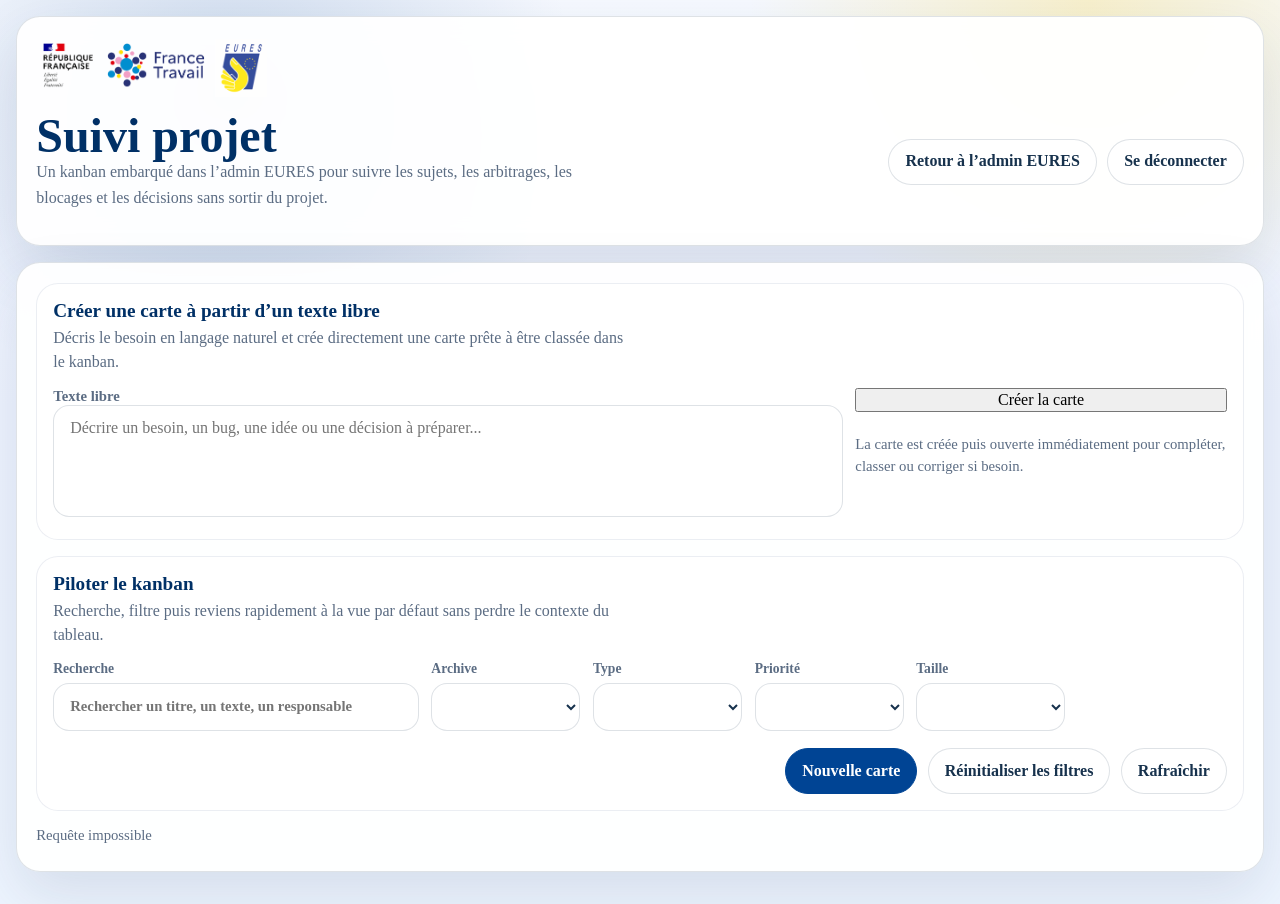
==== commit f44f6ef4: "Fix tracking save flow and local draft persistence" ====
--- a/forms/eures-beta/admin-suivi.html
+++ b/forms/eures-beta/admin-suivi.html
@@ -593,7 +593,7 @@
         <section class="composer-panel">
           <div class="section-head">
             <h2 id="quick-note-title">Créer une carte à partir d’un texte libre</h2>
-            <p id="quick-note-help">Décris le besoin en langage naturel. Tu peux soit préparer un brouillon à relire, soit créer directement la carte si le sujet est déjà clair.</p>
+            <p id="quick-note-help">Décris le besoin en langage naturel et crée directement une carte prête à être classée dans le kanban.</p>
           </div>
           <div class="composer">
             <div>
@@ -601,9 +601,8 @@
               <textarea id="quick-note" placeholder="Décrire un besoin, un bug, une idée ou une décision à préparer..."></textarea>
             </div>
             <div class="composer-actions">
-              <button class="primary" id="quick-draft-btn" type="button">Préparer le brouillon</button>
-              <button id="quick-create-btn" type="button">Créer directement la carte</button>
-              <p class="composer-help" id="quick-note-subhelp">Le brouillon ouvre la carte pour relecture. La création directe l’ajoute immédiatement au kanban.</p>
+              <button class="primary" id="quick-create-btn" type="button">Créer la carte</button>
+              <p class="composer-help" id="quick-note-subhelp">La carte est créée puis ouverte immédiatement pour compléter, classer ou corriger si besoin.</p>
               <div class="status-line" id="quick-status"></div>
             </div>
           </div>
@@ -665,6 +664,7 @@
           <button id="delete-card-btn" type="button">Supprimer</button>
         </div>
         <div class="status-line" id="drawer-status"></div>
+        <div class="status-line" id="draft-status"></div>
       </section>
 
       <section>
@@ -717,6 +717,9 @@
               </div>
             </label>
           </div>
+          <div class="drawer-actions drawer-actions-bottom">
+            <button class="primary" id="save-card-btn-bottom" type="button">Enregistrer</button>
+          </div>
         </form>
       </section>
 
@@ -757,6 +760,10 @@
       lang: localStorage.getItem("eures-tracking-lang") || "fr",
       currentCard: null,
       draggingRecordId: null,
+      suppressNextCardClick: false,
+      isSavingCard: false,
+      draftTimer: null,
+      lastSavedDraftSnapshot: "",
     };
 
     const uiText = {
@@ -765,14 +772,13 @@
         lede: "Un kanban embarqué dans l’admin EURES pour suivre les sujets, les arbitrages, les blocages et les décisions sans sortir du projet.",
         quickLabel: "Créer une carte à partir d’un texte libre",
         quickFieldLabel: "Texte libre",
-        quickHelp: "Décris le besoin en langage naturel. Tu peux soit préparer un brouillon à relire, soit créer directement la carte si le sujet est déjà clair.",
-        quickSubhelp: "Le brouillon ouvre la carte pour relecture. La création directe l’ajoute immédiatement au kanban.",
+        quickHelp: "Décris le besoin en langage naturel et crée directement une carte prête à être classée dans le kanban.",
+        quickSubhelp: "La carte est créée puis ouverte immédiatement pour compléter, classer ou corriger si besoin.",
         browserTitle: "EURES beta - Suivi projet",
         backAdmin: "Retour à l’admin EURES",
         logout: "Se déconnecter",
         quickPlaceholder: "Décrire un besoin, un bug, une idée ou une décision à préparer...",
-        quickDraft: "Préparer le brouillon",
-        quickCreate: "Créer directement la carte",
+        quickCreate: "Créer la carte",
         searchPlaceholder: "Rechercher un titre, un texte, un responsable",
         newCard: "Nouvelle carte",
         reload: "Rafraîchir",
@@ -840,6 +846,7 @@
         detailUpdated: "Mise à jour",
         statusLoading: "Chargement du suivi projet...",
         statusSaved: "Carte enregistrée.",
+        statusSaving: "Enregistrement en cours...",
         statusCommentNeedsSave: "Enregistre d’abord la carte avant d’ajouter un commentaire.",
         statusCommentAdded: "Commentaire ajouté.",
         statusArchiveNeedsSave: "Enregistre d’abord la carte avant de l’archiver.",
@@ -850,9 +857,10 @@
         statusDeleteConfirm: "Supprimer définitivement cette carte ?",
         statusNeedFreeText: "Ajoute d’abord un texte libre.",
         statusCreating: "Création en cours...",
-        statusStructuring: "Structuration en cours...",
         statusCreated: "Carte créée.",
-        statusDraftReady: "Brouillon prêt.",
+        statusDraftLocalSaved: "Saisie conservée automatiquement sur cet appareil.",
+        statusDraftLocalRestored: "Dernière saisie non enregistrée restaurée.",
+        statusDraftLocalCleared: "Saisie locale supprimée après enregistrement.",
         statusTranslating: "Traduction en cours...",
         statusTranslationApplied: "Traduction appliquée au formulaire courant.",
         statusLoadError: "Chargement impossible",
@@ -865,14 +873,13 @@
         lede: "A native kanban inside the EURES admin to track topics, decisions, blockers and delivery work without leaving the project.",
         quickLabel: "Create a card from free text",
         quickFieldLabel: "Free text",
-        quickHelp: "Describe the need in plain language. You can either prepare a draft to review or create the card directly if the topic is already clear.",
-        quickSubhelp: "Draft mode opens the card for review. Direct creation adds it immediately to the kanban.",
+        quickHelp: "Describe the need in plain language and create a card directly, ready to be sorted in the kanban.",
+        quickSubhelp: "The card is created and opened immediately so you can complete it, classify it or adjust it if needed.",
         browserTitle: "EURES beta - Project tracking",
         backAdmin: "Back to EURES admin",
         logout: "Log out",
         quickPlaceholder: "Describe a need, a bug, an idea or a decision to prepare...",
-        quickDraft: "Prepare draft",
-        quickCreate: "Create card directly",
+        quickCreate: "Create card",
         searchPlaceholder: "Search a title, a text or an owner",
         newCard: "New card",
         reload: "Refresh",
@@ -940,6 +947,7 @@
         detailUpdated: "Updated",
         statusLoading: "Loading project tracking...",
         statusSaved: "Card saved.",
+        statusSaving: "Saving...",
         statusCommentNeedsSave: "Save the card before adding a comment.",
         statusCommentAdded: "Comment added.",
         statusArchiveNeedsSave: "Save the card before archiving it.",
@@ -950,9 +958,10 @@
         statusDeleteConfirm: "Delete this card permanently?",
         statusNeedFreeText: "Add some free text first.",
         statusCreating: "Creating card...",
-        statusStructuring: "Structuring draft...",
         statusCreated: "Card created.",
-        statusDraftReady: "Draft ready.",
+        statusDraftLocalSaved: "Your typing is being kept automatically on this device.",
+        statusDraftLocalRestored: "Your last unsaved typing has been restored.",
+        statusDraftLocalCleared: "Local typing cleared after save.",
         statusTranslating: "Translating...",
         statusTranslationApplied: "Translation applied to the current form.",
         statusLoadError: "Unable to load",
@@ -965,14 +974,13 @@
         lede: "Ein natives Kanban im EURES-Admin, um Themen, Entscheidungen, Blocker und Umsetzungen direkt im Projekt zu verfolgen.",
         quickLabel: "Karte aus Freitext erstellen",
         quickFieldLabel: "Freitext",
-        quickHelp: "Beschreiben Sie den Bedarf in klarer Sprache. Sie konnen entweder einen Entwurf zur Prufung vorbereiten oder die Karte direkt erstellen, wenn das Thema bereits klar ist.",
-        quickSubhelp: "Der Entwurf offnet die Karte zur Durchsicht. Die direkte Erstellung fugt sie sofort dem Kanban hinzu.",
+        quickHelp: "Beschreiben Sie den Bedarf in klarer Sprache und erstellen Sie direkt eine Karte, die im Kanban eingeordnet werden kann.",
+        quickSubhelp: "Die Karte wird sofort erstellt und geoffnet, damit Sie sie bei Bedarf vervollstandigen, einordnen oder anpassen konnen.",
         browserTitle: "EURES beta - Projektverfolgung",
         backAdmin: "Zuruck zum EURES-Admin",
         logout: "Abmelden",
         quickPlaceholder: "Beschreiben Sie einen Bedarf, einen Fehler, eine Idee oder eine Entscheidung, die vorbereitet werden soll...",
-        quickDraft: "Entwurf vorbereiten",
-        quickCreate: "Karte direkt erstellen",
+        quickCreate: "Karte erstellen",
         searchPlaceholder: "Titel, Text oder verantwortliche Person suchen",
         newCard: "Neue Karte",
         reload: "Aktualisieren",
@@ -1040,6 +1048,7 @@
         detailUpdated: "Aktualisiert",
         statusLoading: "Projektverfolgung wird geladen...",
         statusSaved: "Karte gespeichert.",
+        statusSaving: "Speichern lauft...",
         statusCommentNeedsSave: "Speichern Sie die Karte zuerst, bevor Sie einen Kommentar hinzufugen.",
         statusCommentAdded: "Kommentar hinzugefugt.",
         statusArchiveNeedsSave: "Speichern Sie die Karte zuerst, bevor Sie sie archivieren.",
@@ -1050,9 +1059,10 @@
         statusDeleteConfirm: "Diese Karte endgultig loschen?",
         statusNeedFreeText: "Fugen Sie zuerst einen Freitext hinzu.",
         statusCreating: "Karte wird erstellt...",
-        statusStructuring: "Entwurf wird strukturiert...",
         statusCreated: "Karte erstellt.",
-        statusDraftReady: "Entwurf bereit.",
+        statusDraftLocalSaved: "Ihre Eingabe wird auf diesem Gerat automatisch gesichert.",
+        statusDraftLocalRestored: "Die letzte nicht gespeicherte Eingabe wurde wiederhergestellt.",
+        statusDraftLocalCleared: "Die lokale Eingabe wurde nach dem Speichern entfernt.",
         statusTranslating: "Ubersetzung lauft...",
         statusTranslationApplied: "Ubersetzung auf das aktuelle Formular angewendet.",
         statusLoadError: "Laden nicht moglich",
@@ -1084,6 +1094,14 @@
 
     function setStatus(id, text) {
       document.getElementById(id).textContent = text || "";
+    }
+
+    function setCardSavingState(isSaving) {
+      state.isSavingCard = Boolean(isSaving);
+      for (const saveButton of document.querySelectorAll("#save-card-btn, #save-card-btn-bottom")) {
+        saveButton.disabled = state.isSavingCard;
+        saveButton.setAttribute("aria-disabled", state.isSavingCard ? "true" : "false");
+      }
     }
 
     function autoResizeTextarea(textarea) {
@@ -1138,6 +1156,100 @@
       };
     }
 
+    function currentDraftStorageKey(card = state.currentCard) {
+      if (!card) return null;
+      return card.record_id ? `eures-tracking-draft-record-${card.record_id}` : `eures-tracking-draft-card-${card.card_id || "new"}`;
+    }
+
+    function draftSnapshot(card) {
+      if (!card) return "";
+      return JSON.stringify({
+        card_id: card.card_id || "",
+        record_id: card.record_id || "",
+        titre: card.titre || "",
+        langue_source: card.langue_source || "fr",
+        type: card.type || "evolution",
+        description: card.description || "",
+        attendu: card.attendu || "",
+        observe: card.observe || "",
+        contexte: card.contexte || "",
+        statut: card.statut || "a_qualifier",
+        priorite: card.priorite || "moyenne",
+        taille_dev: card.taille_dev || "chat",
+        responsable: card.responsable || "",
+        source: card.source || "admin_ui",
+        archived: Boolean(card.archived),
+        liens: Array.isArray(card.liens) ? card.liens : [],
+        images: Array.isArray(card.images) ? card.images : [],
+      });
+    }
+
+    function saveDraftLocally(showStatus = false) {
+      if (!state.currentCard) return;
+      const draft = readFormCard();
+      state.currentCard = { ...state.currentCard, ...draft };
+      const key = currentDraftStorageKey(state.currentCard);
+      if (!key) return;
+      const snapshot = draftSnapshot(state.currentCard);
+      if (snapshot === state.lastSavedDraftSnapshot) return;
+      localStorage.setItem(key, snapshot);
+      state.lastSavedDraftSnapshot = snapshot;
+      if (showStatus) setStatus("draft-status", t("statusDraftLocalSaved"));
+    }
+
+    function clearLocalDraft(card = state.currentCard, showStatus = false) {
+      const key = currentDraftStorageKey(card);
+      if (key) localStorage.removeItem(key);
+      state.lastSavedDraftSnapshot = "";
+      if (showStatus) setStatus("draft-status", t("statusDraftLocalCleared"));
+      else setStatus("draft-status", "");
+    }
+
+    function restoreLocalDraftIfAny(card) {
+      const key = currentDraftStorageKey(card);
+      if (!key) return card;
+      const raw = localStorage.getItem(key);
+      if (!raw) {
+        state.lastSavedDraftSnapshot = draftSnapshot(card);
+        setStatus("draft-status", "");
+        return card;
+      }
+      try {
+        const parsed = JSON.parse(raw);
+        const restored = { ...card, ...parsed };
+        state.lastSavedDraftSnapshot = draftSnapshot(restored);
+        setStatus("draft-status", t("statusDraftLocalRestored"));
+        return restored;
+      } catch (error) {
+        localStorage.removeItem(key);
+        state.lastSavedDraftSnapshot = draftSnapshot(card);
+        setStatus("draft-status", "");
+        return card;
+      }
+    }
+
+    function scheduleDraftAutosave() {
+      if (state.draftTimer) window.clearTimeout(state.draftTimer);
+      state.draftTimer = window.setTimeout(() => {
+        saveDraftLocally(true);
+        scheduleDraftAutosave();
+      }, 10000);
+    }
+
+    function bindDraftAutosave() {
+      const form = document.getElementById("card-form");
+      if (form.dataset.draftAutosaveBound) return;
+      form.addEventListener("input", () => {
+        saveDraftLocally(false);
+        scheduleDraftAutosave();
+      });
+      form.addEventListener("change", () => {
+        saveDraftLocally(true);
+        scheduleDraftAutosave();
+      });
+      form.dataset.draftAutosaveBound = "true";
+    }
+
     async function fetchJson(url, options = {}) {
       const response = await fetch(url, { credentials: "same-origin", ...options });
       const payload = await response.json().catch(() => ({}));
@@ -1187,7 +1299,6 @@
       document.getElementById("quick-note-label").textContent = t("quickFieldLabel");
       document.getElementById("quick-note").placeholder = t("quickPlaceholder");
       document.getElementById("quick-note-subhelp").textContent = t("quickSubhelp");
-      document.getElementById("quick-draft-btn").textContent = t("quickDraft");
       document.getElementById("quick-create-btn").textContent = t("quickCreate");
       document.getElementById("filters-title").textContent = t("filtersTitle");
       document.getElementById("filters-help").textContent = t("filtersHelp");
@@ -1202,6 +1313,7 @@
       document.getElementById("reload-btn").textContent = t("reload");
       document.getElementById("close-drawer-btn").textContent = t("close");
       document.getElementById("save-card-btn").textContent = t("save");
+      document.getElementById("save-card-btn-bottom").textContent = t("save");
       document.getElementById("archive-card-btn").textContent = state.currentCard?.archived ? t("restore") : t("archive");
       document.getElementById("delete-card-btn").textContent = t("delete");
       document.getElementById("label-card-titre").childNodes[0].textContent = t("fieldTitle");
@@ -1227,6 +1339,9 @@
       document.getElementById("comment-body").placeholder = t("commentPlaceholder");
       document.getElementById("comment-save-btn").textContent = t("commentAdd");
       document.getElementById("history-heading").textContent = t("historyHeading");
+      if (!document.getElementById("draft-status").textContent) {
+        setStatus("draft-status", "");
+      }
     }
 
     function renderFilters() {
@@ -1302,18 +1417,31 @@
       }).join("");
 
       for (const cardEl of board.querySelectorAll(".card-item")) {
-        cardEl.addEventListener("click", () => openCard(Number(cardEl.dataset.recordId)));
+        cardEl.addEventListener("click", () => {
+          if (state.suppressNextCardClick) {
+            state.suppressNextCardClick = false;
+            return;
+          }
+          openCard(Number(cardEl.dataset.recordId));
+        });
         cardEl.addEventListener("dragstart", (event) => {
           if (cardEl.getAttribute("draggable") !== "true") {
             event.preventDefault();
             return;
           }
+          state.suppressNextCardClick = false;
           state.draggingRecordId = Number(cardEl.dataset.recordId);
           cardEl.classList.add("is-dragging");
           event.dataTransfer.effectAllowed = "move";
           event.dataTransfer.setData("text/plain", String(state.draggingRecordId));
         });
         cardEl.addEventListener("dragend", () => {
+          if (state.draggingRecordId) {
+            state.suppressNextCardClick = true;
+            window.setTimeout(() => {
+              state.suppressNextCardClick = false;
+            }, 180);
+          }
           state.draggingRecordId = null;
           cardEl.classList.remove("is-dragging");
           board.querySelectorAll(".board-column").forEach((col) => col.classList.remove("is-drop-target"));
@@ -1336,7 +1464,7 @@
           if (card.archived) return;
           const nextStatus = column.dataset.status;
           if (card.statut === nextStatus) return;
-          await saveCard({ ...card, statut: nextStatus }, recordId, true);
+          await saveCard({ ...card, statut: nextStatus }, recordId, true, false);
         });
       }
     }
@@ -1434,6 +1562,8 @@
       if (!state.currentCard) return;
       state.currentCard.images = (state.currentCard.images || []).filter((image) => image.id !== imageId);
       renderImageGallery();
+      saveDraftLocally(true);
+      scheduleDraftAutosave();
       setStatus("drawer-status", t("imageCount")(state.currentCard.images.length));
     }
 
@@ -1483,7 +1613,7 @@
 
     async function handleImageSelection(fileList) {
       if (!state.currentCard) {
-        state.currentCard = defaultCard();
+        state.currentCard = restoreLocalDraftIfAny(defaultCard());
       }
       const files = Array.from(fileList || []).filter((file) => String(file.type || "").startsWith("image/"));
       if (!files.length) return;
@@ -1496,6 +1626,8 @@
       }
       state.currentCard.images = nextImages.slice(0, 4);
       renderImageGallery();
+      saveDraftLocally(true);
+      scheduleDraftAutosave();
       setStatus("drawer-status", t("imageCount")(state.currentCard.images.length));
       document.getElementById("card-images-input").value = "";
     }
@@ -1534,16 +1666,22 @@
 
     function openCard(recordId) {
       const card = state.cards.find((item) => Number(item.record_id) === Number(recordId));
-      state.currentCard = card ? structuredClone(card) : defaultCard();
+      state.currentCard = restoreLocalDraftIfAny(card ? structuredClone(card) : defaultCard());
       setStatus("drawer-status", "");
       setStatus("translation-status", "");
       renderDrawer();
+      scheduleDraftAutosave();
     }
 
     function closeDrawer() {
+      if (state.draftTimer) {
+        window.clearTimeout(state.draftTimer);
+        state.draftTimer = null;
+      }
       state.currentCard = null;
       document.getElementById("comment-body").value = "";
       document.getElementById("card-images-input").value = "";
+      setStatus("draft-status", "");
       renderDrawer();
     }
 
@@ -1587,30 +1725,44 @@
       renderStaticText();
       renderFilters();
       renderBoard();
+      bindDraftAutosave();
       bindAutoResize();
       setStatus("board-status", (uiText[state.lang] || uiText.fr).boardLoaded(state.cards.length));
       if (state.currentCard?.record_id) {
         const fresh = state.cards.find((card) => Number(card.record_id) === Number(state.currentCard.record_id));
         if (fresh) {
-          state.currentCard = structuredClone(fresh);
+          state.currentCard = restoreLocalDraftIfAny(structuredClone(fresh));
           renderDrawer();
         }
       }
     }
 
-    async function saveCard(cardPayload, recordId = null, silent = false) {
+    async function saveCard(cardPayload, recordId = null, silent = false, reopenAfterSave = true) {
+      if (state.isSavingCard) return;
+      const draftCardBeforeSave = state.currentCard ? { ...state.currentCard, ...cardPayload } : cardPayload;
+      const previousDraftKey = currentDraftStorageKey(draftCardBeforeSave);
       const url = recordId ? apiUrl(`/admin/tracking/cards/${recordId}`) : apiUrl("/admin/tracking/cards");
       const method = recordId ? "PATCH" : "POST";
-      const payload = await fetchJson(url, {
-        method,
-        headers: { "Content-Type": "application/json" },
-        body: JSON.stringify(cardPayload)
-      });
+      setCardSavingState(true);
       if (!silent) {
-        setStatus("drawer-status", payload.warnings?.length ? payload.warnings.join(" ") : t("statusSaved"));
-      }
-      await loadBoard();
-      if (payload.card?.record_id) openCard(payload.card.record_id);
+        setStatus("drawer-status", t("statusSaving"));
+      }
+      try {
+        const payload = await fetchJson(url, {
+          method,
+          headers: { "Content-Type": "application/json" },
+          body: JSON.stringify(cardPayload)
+        });
+        if (previousDraftKey) localStorage.removeItem(previousDraftKey);
+        if (!silent) {
+          setStatus("drawer-status", payload.warnings?.length ? payload.warnings.join(" ") : t("statusSaved"));
+        }
+        await loadBoard();
+        clearLocalDraft(payload.card || draftCardBeforeSave, !silent);
+        if (reopenAfterSave && payload.card?.record_id) openCard(payload.card.record_id);
+      } finally {
+        setCardSavingState(false);
+      }
     }
 
     async function addComment() {
@@ -1659,13 +1811,13 @@
       setStatus("drawer-status", t(nextArchived ? "statusArchived" : "statusRestored"));
     }
 
-    async function runDraft(createDirectly) {
+    async function createCardFromFreeText() {
       const text = document.getElementById("quick-note").value.trim();
       if (!text) {
         setStatus("quick-status", t("statusNeedFreeText"));
         return;
       }
-      setStatus("quick-status", createDirectly ? t("statusCreating") : t("statusStructuring"));
+      setStatus("quick-status", t("statusCreating"));
       const payload = await fetchJson(apiUrl("/admin/tracking/ai/draft"), {
         method: "POST",
         headers: { "Content-Type": "application/json" },
@@ -1673,19 +1825,15 @@
           text,
           langue_source: state.lang,
           source: "free_text",
-          create: createDirectly
+          create: true
         })
       });
-      if (createDirectly && payload.card?.record_id) {
+      if (payload.card?.record_id) {
         document.getElementById("quick-note").value = "";
         setStatus("quick-status", payload.warnings?.join(" ") || t("statusCreated"));
         await loadBoard();
         openCard(payload.card.record_id);
-        return;
-      }
-      state.currentCard = structuredClone(payload.card);
-      setStatus("quick-status", payload.warnings?.join(" ") || t("statusDraftReady"));
-      renderDrawer();
+      }
     }
 
     async function translateCurrentCard(targetLanguage) {
@@ -1713,8 +1861,9 @@
     document.getElementById("reload-btn").addEventListener("click", loadBoard);
     document.getElementById("reset-filters-btn").addEventListener("click", resetFilters);
     document.getElementById("new-card-btn").addEventListener("click", () => {
-      state.currentCard = defaultCard();
+      state.currentCard = restoreLocalDraftIfAny(defaultCard());
       renderDrawer();
+      scheduleDraftAutosave();
     });
     document.getElementById("close-drawer-btn").addEventListener("click", closeDrawer);
     document.getElementById("card-images-input").addEventListener("change", async (event) => {
@@ -1724,15 +1873,18 @@
         setStatus("drawer-status", error.message || t("statusRequestError"));
       }
     });
-    document.getElementById("save-card-btn").addEventListener("click", async () => {
+    async function handleSaveCurrentCard() {
+      if (state.isSavingCard) return;
       const payload = readFormCard();
       await saveCard(payload, state.currentCard?.record_id || null);
-    });
+    }
+
+    document.getElementById("save-card-btn").addEventListener("click", handleSaveCurrentCard);
+    document.getElementById("save-card-btn-bottom").addEventListener("click", handleSaveCurrentCard);
     document.getElementById("archive-card-btn").addEventListener("click", toggleArchiveCurrentCard);
     document.getElementById("comment-save-btn").addEventListener("click", addComment);
     document.getElementById("delete-card-btn").addEventListener("click", deleteCurrentCard);
-    document.getElementById("quick-draft-btn").addEventListener("click", () => runDraft(false));
-    document.getElementById("quick-create-btn").addEventListener("click", () => runDraft(true));
+    document.getElementById("quick-create-btn").addEventListener("click", createCardFromFreeText);
     document.getElementById("translate-en-btn").addEventListener("click", () => translateCurrentCard("en"));
     document.getElementById("translate-de-btn").addEventListener("click", () => translateCurrentCard("de"));
     document.getElementById("drawer-shell").addEventListener("click", (event) => {
